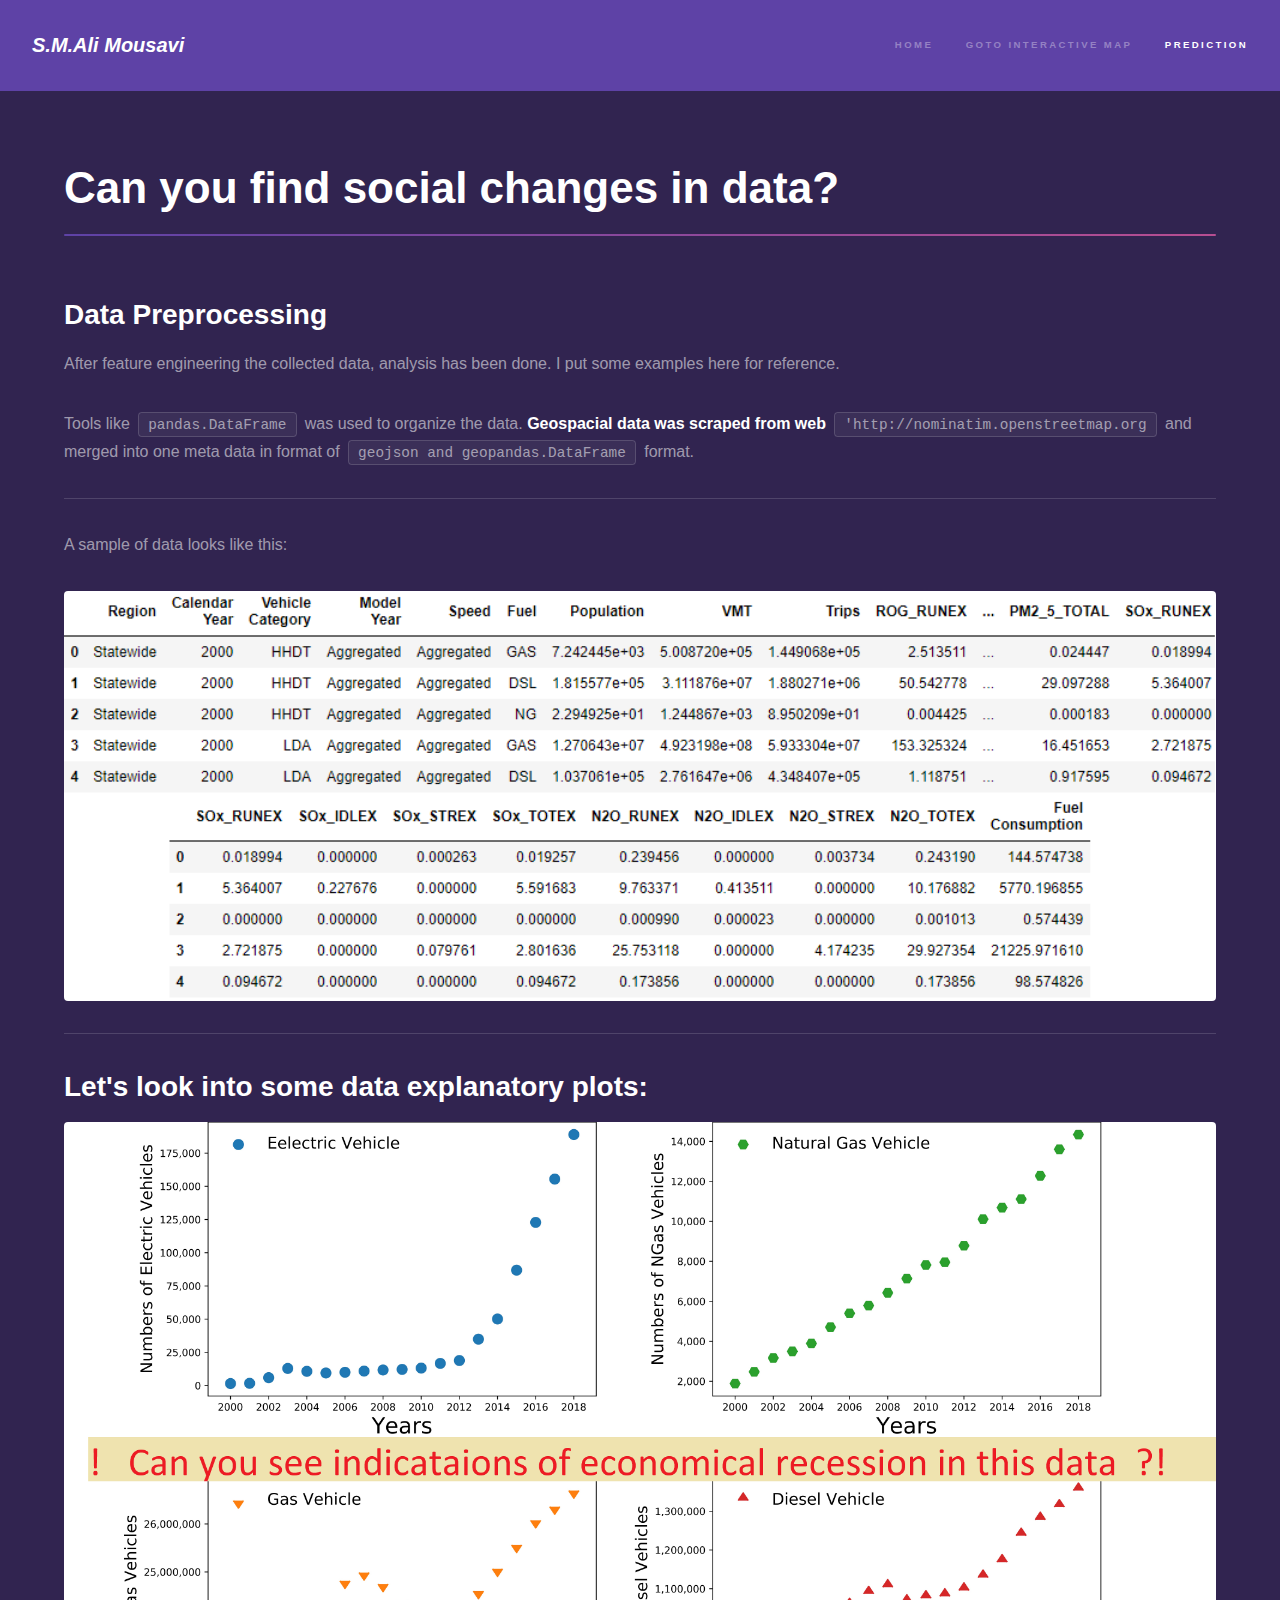
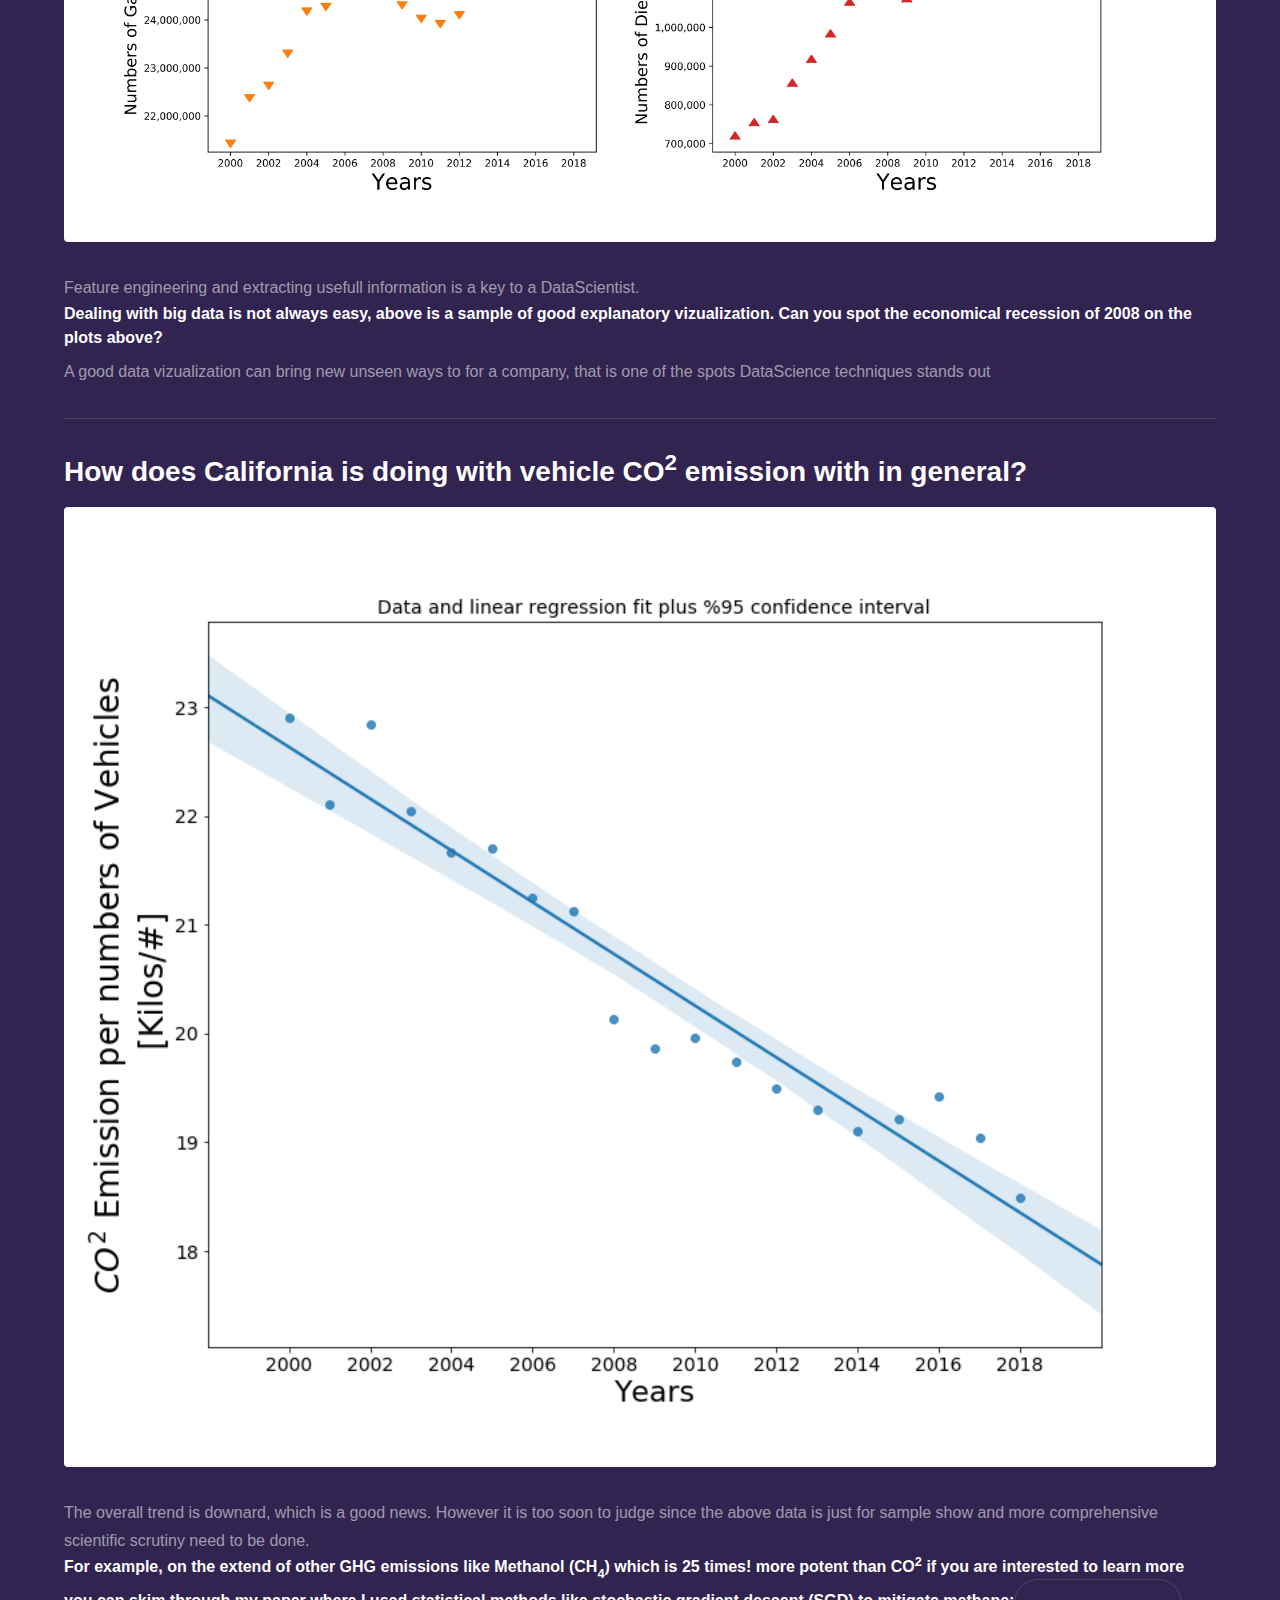
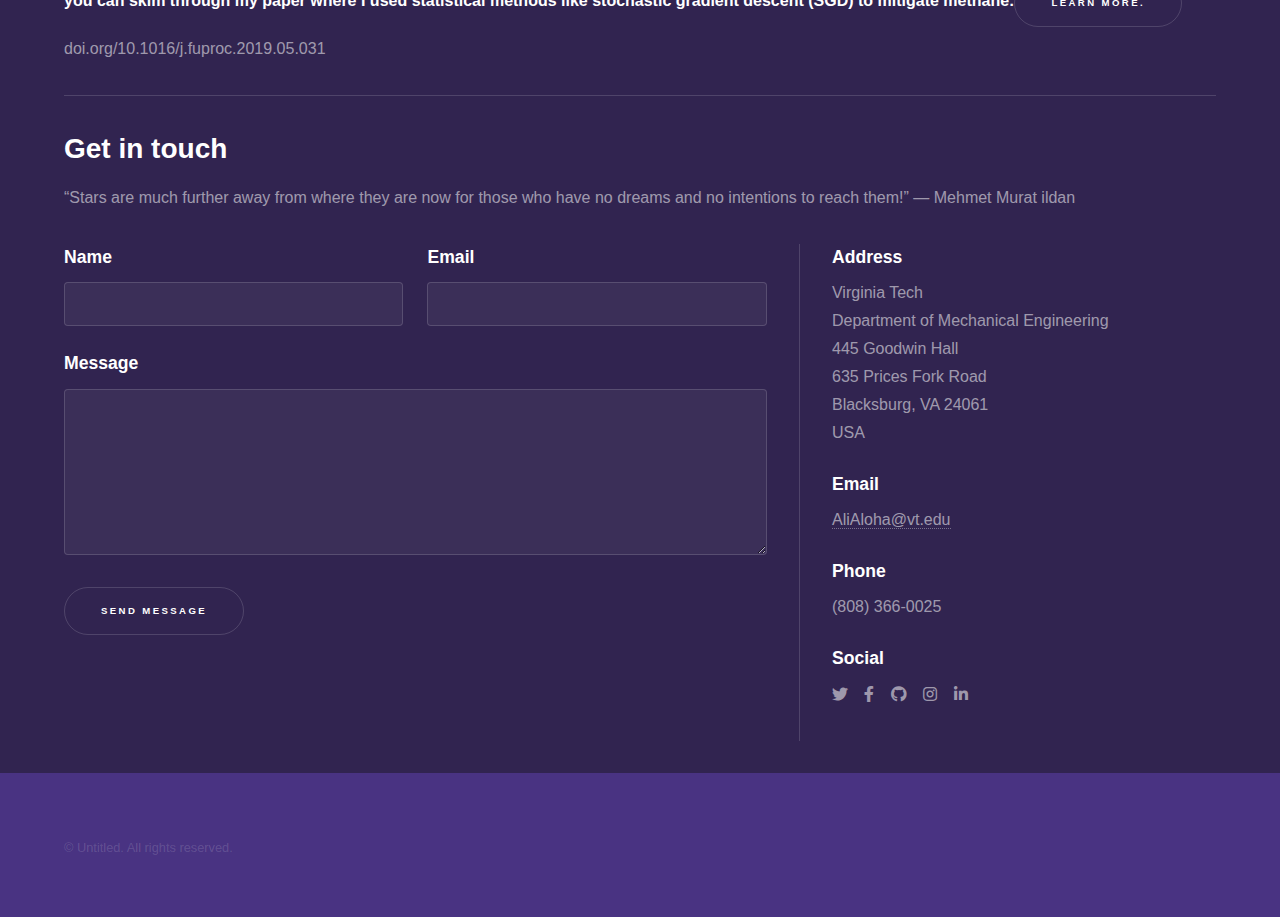
==== analysis.html @ cf6825e4 "this is the born place of Ali Mousavi's first website directed to renewable energy data science and " ====
<!DOCTYPE HTML>
<!--
	Hyperspace by HTML5 UP
	html5up.net | @ajlkn
	Free for personal and commercial use under the CCA 3.0 license (html5up.net/license)
-->
<html>
	<head>
		<title>Analysis - A project by Ali Mousavi</title>
		<meta charset="utf-8" />
		<meta name="viewport" content="width=device-width, initial-scale=1, user-scalable=no" />
		<link rel="stylesheet" href="assets/css/main.css" />
		<noscript><link rel="stylesheet" href="assets/css/noscript.css" /></noscript>
	</head>
	<body class="is-preload">

		<!-- Header -->
			<header id="header">
				<a href="index.html" class="title"><i>S.M.Ali Mousavi</i></a>
				<nav>
					<ul>
						<li><a href="index.html">Home</a></li>
						<li><a href="map.html">GoTo InterActive Map</a></li>
						<li><a href="prediction.html"  class="active">Prediction</a></li>
					</ul>
				</nav>
			</header>

		<!-- Wrapper -->
			<div id="wrapper">

				<!-- Main -->
					<section id="main" class="wrapper">
						<div class="inner">
							<h1 class="major">Can you find social changes in data?</h1>

							<!-- Text -->
								<section>
									<h2>Data Preprocessing</h2>
									<p>After feature engineering the collected data, analysis has been done. I put some examples here for reference.</p>
									<p>Tools like <code>pandas.DataFrame</code> was used to organize the data. <b>Geospacial data was scraped from web</b> <code>'http://nominatim.openstreetmap.org</code> and merged into one meta data in format of <code>geojson and geopandas.DataFrame</code> format.</p>
									
									<hr />
									<p>A sample of data looks like this:</p>
									<span class="image fit"><img src="images/SampleData.png" alt="" /></span>

									<hr />
									<h2>Let's look into some data explanatory plots:</h2>
									<span class="image fit"><img src="images/DataViz.jpg" alt="" /></span>
									Feature engineering and extracting usefull information is a key to a DataScientist. <h4> Dealing with big data is not always easy, above is a sample of good explanatory vizualization. Can you spot the economical recession of 2008 on the plots above?</h4> A good data vizualization can bring new unseen ways to for a company, that is one of the spots DataScience techniques stands out

									<hr />
									<h2>How does California is doing with vehicle CO<sup>2</sup> emission with in general?</h2>
									<span class="image fit"><img src="images/chart01.png" alt="" /></span>								
									The overall trend is downard, which is a good news. However it is too soon to judge since the above data is just for sample show and more comprehensive scientific scrutiny need to be done. <h4>For example, on the extend of other GHG emissions like Methanol (CH<sub>4</sub>) which is 25 times! more potent than CO<sup>2</sup> if you are interested to learn more you can skim through my paper where I used statistical methods like stochastic gradient descent (SGD) to mitigate methane:<a href="https://doi.org/10.1016/j.fuproc.2019.05.031" class="button ">Learn more.</a> </h4>doi.org/10.1016/j.fuproc.2019.05.031
									<hr>
								</section>


								<!-- Get in touch -->
									<section id="three" class="fade-up">
										<div class="inner">
											<h2>Get in touch</h2>
											<p>“Stars are much further away from where they are now for those who have no dreams and no intentions to reach them!”
											― Mehmet Murat ildan</p>
											<div class="split style1">
												<section>
													<form method="post" action="#">
														<div class="fields">
															<div class="field half">
																<label for="name">Name</label>
																<input type="text" name="name" id="name" />
															</div>
															<div class="field half">
																<label for="email">Email</label>
																<input type="text" name="email" id="email" />
															</div>
															<div class="field">
																<label for="message">Message</label>
																<textarea name="message" id="message" rows="5"></textarea>
															</div>
														</div>
														<ul class="actions">
															<li><a href="" class="button submit">Send Message</a></li>
														</ul>
													</form>
												</section>
												<section>
													<ul class="contact">
														<li>
															<h3>Address</h3>
															<span>Virginia Tech<br />
															Department of Mechanical Engineering<br />
															445 Goodwin Hall<br />
															635 Prices Fork Road<br />
															Blacksburg, VA 24061<br />
															USA</span>
														</li>
														<li>
															<h3>Email</h3>
															<a href="#">AliAloha@vt.edu</a>
														</li>
														<li>
															<h3>Phone</h3>
															<span>(808) 366-0025</span>
														</li>
														<li>
															<h3>Social</h3>
															<ul class="icons">
																<li><a href="#" class="icon brands fa-twitter"><span class="label">Twitter</span></a></li>
																<li><a href="#" class="icon brands fa-facebook-f"><span class="label">Facebook</span></a></li>
																<li><a href="https://github.com/alialoha/California_EV-emission_Analysis" class="icon brands fa-github"><span class="label">GitHub</span></a></li>
																<li><a href="#" class="icon brands fa-instagram"><span class="label">Instagram</span></a></li>
																<li><a href="https://www.linkedin.com/in/ali-mousavi-61509159/" class="icon brands fa-linkedin-in"><span class="label">LinkedIn</span></a></li>
															</ul>
														</li>
													</ul>
												</section>
											</div>
										</div>
									</section>

						</div>
					</section>
			</div>



	<!-- Footer -->
		<footer id="footer" class="wrapper style1-alt">
			<div class="inner">
				<ul class="menu">
					<li>&copy; Untitled. All rights reserved.</li>
				</ul>
			</div>
		</footer>
---- assets/css/main.css ----
@import url(fontawesome-all.min.css);

/*
	Hyperspace by HTML5 UP
	html5up.net | @ajlkn
	Free for personal and commercial use under the CCA 3.0 license (html5up.net/license)
*/



/*ALI*/
img {
    max-width: 100%;
    max-height: 100%;
}

.portrait {
    height: 80px;
    width: 30px;
}

.landscape {
    height: 30px;
    width: 80px;
}

.square {
    height: 75px;
    width: 75px;
}



/*HTML5 UP*/
html, body, div, span, applet, object,
iframe, h1, h2, h3, h4, h5, h6, p, blockquote,
pre, a, abbr, acronym, address, big, cite,
code, del, dfn, em, img, ins, kbd, q, s, samp,
small, strike, strong, sub, sup, tt, var, b,
u, i, center, dl, dt, dd, ol, ul, li, fieldset,
form, label, legend, table, caption, tbody,
tfoot, thead, tr, th, td, article, aside,
canvas, details, embed, figure, figcaption,
footer, header, hgroup, menu, nav, output, ruby,
section, summary, time, mark, audio, video {
	margin: 0;
	padding: 0;
	border: 0;
	font-size: 100%;
	font: inherit;
	vertical-align: baseline;}

article, aside, details, figcaption, figure,
footer, header, hgroup, menu, nav, section {
	display: block;}

body {
	line-height: 1;
}

ol, ul {
	list-style: none;
}

blockquote, q {
	quotes: none;
}

	blockquote:before, blockquote:after, q:before, q:after {
		content: '';
		content: none;
	}

table {
	border-collapse: collapse;
	border-spacing: 0;
}

body {
	-webkit-text-size-adjust: none;
}

mark {
	background-color: transparent;
	color: inherit;
}

input::-moz-focus-inner {
	border: 0;
	padding: 0;
}

input, select, textarea {
	-moz-appearance: none;
	-webkit-appearance: none;
	-ms-appearance: none;
	appearance: none;
}

/* Basic */

	@-ms-viewport {
		width: device-width;
	}

	body {
		-ms-overflow-style: scrollbar;
	}

	@media screen and (max-width: 480px) {

		html, body {
			min-width: 320px;
		}

	}

	html {
		box-sizing: border-box;
	}

	*, *:before, *:after {
		box-sizing: inherit;
	}

	body {
		background: #312450;
	}

		body.is-preload *, body.is-preload *:before, body.is-preload *:after {
			-moz-animation: none !important;
			-webkit-animation: none !important;
			-ms-animation: none !important;
			animation: none !important;
			-moz-transition: none !important;
			-webkit-transition: none !important;
			-ms-transition: none !important;
			transition: none !important;
		}

/* Type */

	body, input, select, textarea {
		color: rgba(255, 255, 255, 0.55);
		font-family: Arial, Helvetica, sans-serif;
		font-size: 16.5pt;
		font-weight: normal;
		line-height: 1.75;
	}

		@media screen and (max-width: 1680px) {

			body, input, select, textarea {
				font-size: 13pt;
			}

		}

		@media screen and (max-width: 1280px) {

			body, input, select, textarea {
				font-size: 12pt;
			}

		}

		@media screen and (max-width: 360px) {

			body, input, select, textarea {
				font-size: 11pt;
			}

		}

	a {
		-moz-transition: color 0.2s ease, border-bottom-color 0.2s ease;
		-webkit-transition: color 0.2s ease, border-bottom-color 0.2s ease;
		-ms-transition: color 0.2s ease, border-bottom-color 0.2s ease;
		transition: color 0.2s ease, border-bottom-color 0.2s ease;
		border-bottom: dotted 1px rgba(255, 255, 255, 0.35);
		color: inherit;
		text-decoration: none;
	}

		a:hover {
			border-bottom-color: transparent;
			color: #ffffff;
		}

	strong, b {
		color: #ffffff;
		font-weight: bold;
	}

	em, i {
		font-style: italic;
	}

	p {
		margin: 0 0 2em 0;
	}

	h1, h2, h3, h4, h5, h6 {
		color: #ffffff;
		font-weight: bold;
		line-height: 1.5;
		margin: 0 0 0.5em 0;
	}

		h1 a, h2 a, h3 a, h4 a, h5 a, h6 a {
			color: inherit;
			text-decoration: none;
		}

	h1 {
		font-size: 2.75em;
	}

		h1.major {
			margin: 0 0 1.3em 0;
			position: relative;
			padding-bottom: 0.35em;
		}

			h1.major:after {
				background-image: -moz-linear-gradient(to right, #5e42a6, #b74e91);
				background-image: -webkit-linear-gradient(to right, #5e42a6, #b74e91);
				background-image: -ms-linear-gradient(to right, #5e42a6, #b74e91);
				background-image: linear-gradient(to right, #5e42a6, #b74e91);
				-moz-transition: max-width 0.2s ease;
				-webkit-transition: max-width 0.2s ease;
				-ms-transition: max-width 0.2s ease;
				transition: max-width 0.2s ease;
				border-radius: 0.2em;
				bottom: 0;
				content: '';
				height: 0.05em;
				position: absolute;
				right: 0;
				width: 100%;
			}

	h2 {
		font-size: 1.75em;
	}

	h3 {
		font-size: 1.1em;
	}

	h4 {
		font-size: 1em;
	}

	h5 {
		font-size: 0.8em;
	}

	h6 {
		font-size: 0.6em;
	}

	@media screen and (max-width: 736px) {

		h1 {
			font-size: 2em;
		}

		h2 {
			font-size: 1.25em;
		}

		h3 {
			font-size: 1em;
		}

		h4 {
			font-size: 0.8em;
		}

		h5 {
			font-size: 0.6em;
		}

		h6 {
			font-size: 0.6em;
		}

	}

	sub {
		font-size: 0.8em;
		position: relative;
		top: 0.5em;
	}

	sup {
		font-size: 0.8em;
		position: relative;
		top: -0.5em;
	}

	blockquote {
		border-left: solid 4px rgba(255, 255, 255, 0.15);
		font-style: italic;
		margin: 0 0 2em 0;
		padding: 0.5em 0 0.5em 2em;
	}

	code {
		background: rgba(255, 255, 255, 0.05);
		border-radius: 0.25em;
		border: solid 1px rgba(255, 255, 255, 0.15);
		font-family: "Courier New", monospace;
		font-size: 0.9em;
		margin: 0 0.25em;
		padding: 0.25em 0.65em;
	}

	pre {
		-webkit-overflow-scrolling: touch;
		font-family: "Courier New", monospace;
		font-size: 0.9em;
		margin: 0 0 2em 0;
	}

		pre code {
			display: block;
			line-height: 1.75em;
			padding: 1em 1.5em;
			overflow-x: auto;
		}

	hr {
		border: 0;
		border-bottom: solid 1px rgba(255, 255, 255, 0.15);
		margin: 2em 0;
	}

		hr.major {
			margin: 3em 0;
		}

	.align-left {
		text-align: left;
	}

	.align-center {
		text-align: center;
	}

	.align-right {
		text-align: right;
	}

/* Row */

	.row {
		display: flex;
		flex-wrap: wrap;
		box-sizing: border-box;
		align-items: stretch;
	}

		.row > * {
			box-sizing: border-box;
		}

		.row.gtr-uniform > * > :last-child {
			margin-bottom: 0;
		}

		.row.aln-left {
			justify-content: flex-start;
		}

		.row.aln-center {
			justify-content: center;
		}

		.row.aln-right {
			justify-content: flex-end;
		}

		.row.aln-top {
			align-items: flex-start;
		}

		.row.aln-middle {
			align-items: center;
		}

		.row.aln-bottom {
			align-items: flex-end;
		}

		.row > .imp {
			order: -1;
		}

		.row > .col-1 {
			width: 8.33333%;
		}

		.row > .off-1 {
			margin-left: 8.33333%;
		}

		.row > .col-2 {
			width: 16.66667%;
		}

		.row > .off-2 {
			margin-left: 16.66667%;
		}

		.row > .col-3 {
			width: 25%;
		}

		.row > .off-3 {
			margin-left: 25%;
		}

		.row > .col-4 {
			width: 33.33333%;
		}

		.row > .off-4 {
			margin-left: 33.33333%;
		}

		.row > .col-5 {
			width: 41.66667%;
		}

		.row > .off-5 {
			margin-left: 41.66667%;
		}

		.row > .col-6 {
			width: 50%;
		}

		.row > .off-6 {
			margin-left: 50%;
		}

		.row > .col-7 {
			width: 58.33333%;
		}

		.row > .off-7 {
			margin-left: 58.33333%;
		}

		.row > .col-8 {
			width: 66.66667%;
		}

		.row > .off-8 {
			margin-left: 66.66667%;
		}

		.row > .col-9 {
			width: 75%;
		}

		.row > .off-9 {
			margin-left: 75%;
		}

		.row > .col-10 {
			width: 83.33333%;
		}

		.row > .off-10 {
			margin-left: 83.33333%;
		}

		.row > .col-11 {
			width: 91.66667%;
		}

		.row > .off-11 {
			margin-left: 91.66667%;
		}

		.row > .col-12 {
			width: 100%;
		}

		.row > .off-12 {
			margin-left: 100%;
		}

		.row.gtr-0 {
			margin-top: 0;
			margin-left: 0em;
		}

			.row.gtr-0 > * {
				padding: 0 0 0 0em;
			}

			.row.gtr-0.gtr-uniform {
				margin-top: 0em;
			}

				.row.gtr-0.gtr-uniform > * {
					padding-top: 0em;
				}

		.row.gtr-25 {
			margin-top: 0;
			margin-left: -0.375em;
		}

			.row.gtr-25 > * {
				padding: 0 0 0 0.375em;
			}

			.row.gtr-25.gtr-uniform {
				margin-top: -0.375em;
			}

				.row.gtr-25.gtr-uniform > * {
					padding-top: 0.375em;
				}

		.row.gtr-50 {
			margin-top: 0;
			margin-left: -0.75em;
		}

			.row.gtr-50 > * {
				padding: 0 0 0 0.75em;
			}

			.row.gtr-50.gtr-uniform {
				margin-top: -0.75em;
			}

				.row.gtr-50.gtr-uniform > * {
					padding-top: 0.75em;
				}

		.row {
			margin-top: 0;
			margin-left: -1.5em;
		}

			.row > * {
				padding: 0 0 0 1.5em;
			}

			.row.gtr-uniform {
				margin-top: -1.5em;
			}

				.row.gtr-uniform > * {
					padding-top: 1.5em;
				}

		.row.gtr-150 {
			margin-top: 0;
			margin-left: -2.25em;
		}

			.row.gtr-150 > * {
				padding: 0 0 0 2.25em;
			}

			.row.gtr-150.gtr-uniform {
				margin-top: -2.25em;
			}

				.row.gtr-150.gtr-uniform > * {
					padding-top: 2.25em;
				}

		.row.gtr-200 {
			margin-top: 0;
			margin-left: -3em;
		}

			.row.gtr-200 > * {
				padding: 0 0 0 3em;
			}

			.row.gtr-200.gtr-uniform {
				margin-top: -3em;
			}

				.row.gtr-200.gtr-uniform > * {
					padding-top: 3em;
				}

		@media screen and (max-width: 1680px) {

			.row {
				display: flex;
				flex-wrap: wrap;
				box-sizing: border-box;
				align-items: stretch;
			}

				.row > * {
					box-sizing: border-box;
				}

				.row.gtr-uniform > * > :last-child {
					margin-bottom: 0;
				}

				.row.aln-left {
					justify-content: flex-start;
				}

				.row.aln-center {
					justify-content: center;
				}

				.row.aln-right {
					justify-content: flex-end;
				}

				.row.aln-top {
					align-items: flex-start;
				}

				.row.aln-middle {
					align-items: center;
				}

				.row.aln-bottom {
					align-items: flex-end;
				}

				.row > .imp-xlarge {
					order: -1;
				}

				.row > .col-1-xlarge {
					width: 8.33333%;
				}

				.row > .off-1-xlarge {
					margin-left: 8.33333%;
				}

				.row > .col-2-xlarge {
					width: 16.66667%;
				}

				.row > .off-2-xlarge {
					margin-left: 16.66667%;
				}

				.row > .col-3-xlarge {
					width: 25%;
				}

				.row > .off-3-xlarge {
					margin-left: 25%;
				}

				.row > .col-4-xlarge {
					width: 33.33333%;
				}

				.row > .off-4-xlarge {
					margin-left: 33.33333%;
				}

				.row > .col-5-xlarge {
					width: 41.66667%;
				}

				.row > .off-5-xlarge {
					margin-left: 41.66667%;
				}

				.row > .col-6-xlarge {
					width: 50%;
				}

				.row > .off-6-xlarge {
					margin-left: 50%;
				}

				.row > .col-7-xlarge {
					width: 58.33333%;
				}

				.row > .off-7-xlarge {
					margin-left: 58.33333%;
				}

				.row > .col-8-xlarge {
					width: 66.66667%;
				}

				.row > .off-8-xlarge {
					margin-left: 66.66667%;
				}

				.row > .col-9-xlarge {
					width: 75%;
				}

				.row > .off-9-xlarge {
					margin-left: 75%;
				}

				.row > .col-10-xlarge {
					width: 83.33333%;
				}

				.row > .off-10-xlarge {
					margin-left: 83.33333%;
				}

				.row > .col-11-xlarge {
					width: 91.66667%;
				}

				.row > .off-11-xlarge {
					margin-left: 91.66667%;
				}

				.row > .col-12-xlarge {
					width: 100%;
				}

				.row > .off-12-xlarge {
					margin-left: 100%;
				}

				.row.gtr-0 {
					margin-top: 0;
					margin-left: 0em;
				}

					.row.gtr-0 > * {
						padding: 0 0 0 0em;
					}

					.row.gtr-0.gtr-uniform {
						margin-top: 0em;
					}

						.row.gtr-0.gtr-uniform > * {
							padding-top: 0em;
						}

				.row.gtr-25 {
					margin-top: 0;
					margin-left: -0.375em;
				}

					.row.gtr-25 > * {
						padding: 0 0 0 0.375em;
					}

					.row.gtr-25.gtr-uniform {
						margin-top: -0.375em;
					}

						.row.gtr-25.gtr-uniform > * {
							padding-top: 0.375em;
						}

				.row.gtr-50 {
					margin-top: 0;
					margin-left: -0.75em;
				}

					.row.gtr-50 > * {
						padding: 0 0 0 0.75em;
					}

					.row.gtr-50.gtr-uniform {
						margin-top: -0.75em;
					}

						.row.gtr-50.gtr-uniform > * {
							padding-top: 0.75em;
						}

				.row {
					margin-top: 0;
					margin-left: -1.5em;
				}

					.row > * {
						padding: 0 0 0 1.5em;
					}

					.row.gtr-uniform {
						margin-top: -1.5em;
					}

						.row.gtr-uniform > * {
							padding-top: 1.5em;
						}

				.row.gtr-150 {
					margin-top: 0;
					margin-left: -2.25em;
				}

					.row.gtr-150 > * {
						padding: 0 0 0 2.25em;
					}

					.row.gtr-150.gtr-uniform {
						margin-top: -2.25em;
					}

						.row.gtr-150.gtr-uniform > * {
							padding-top: 2.25em;
						}

				.row.gtr-200 {
					margin-top: 0;
					margin-left: -3em;
				}

					.row.gtr-200 > * {
						padding: 0 0 0 3em;
					}

					.row.gtr-200.gtr-uniform {
						margin-top: -3em;
					}

						.row.gtr-200.gtr-uniform > * {
							padding-top: 3em;
						}

		}

		@media screen and (max-width: 1280px) {

			.row {
				display: flex;
				flex-wrap: wrap;
				box-sizing: border-box;
				align-items: stretch;
			}

				.row > * {
					box-sizing: border-box;
				}

				.row.gtr-uniform > * > :last-child {
					margin-bottom: 0;
				}

				.row.aln-left {
					justify-content: flex-start;
				}

				.row.aln-center {
					justify-content: center;
				}

				.row.aln-right {
					justify-content: flex-end;
				}

				.row.aln-top {
					align-items: flex-start;
				}

				.row.aln-middle {
					align-items: center;
				}

				.row.aln-bottom {
					align-items: flex-end;
				}

				.row > .imp-large {
					order: -1;
				}

				.row > .col-1-large {
					width: 8.33333%;
				}

				.row > .off-1-large {
					margin-left: 8.33333%;
				}

				.row > .col-2-large {
					width: 16.66667%;
				}

				.row > .off-2-large {
					margin-left: 16.66667%;
				}

				.row > .col-3-large {
					width: 25%;
				}

				.row > .off-3-large {
					margin-left: 25%;
				}

				.row > .col-4-large {
					width: 33.33333%;
				}

				.row > .off-4-large {
					margin-left: 33.33333%;
				}

				.row > .col-5-large {
					width: 41.66667%;
				}

				.row > .off-5-large {
					margin-left: 41.66667%;
				}

				.row > .col-6-large {
					width: 50%;
				}

				.row > .off-6-large {
					margin-left: 50%;
				}

				.row > .col-7-large {
					width: 58.33333%;
				}

				.row > .off-7-large {
					margin-left: 58.33333%;
				}

				.row > .col-8-large {
					width: 66.66667%;
				}

				.row > .off-8-large {
					margin-left: 66.66667%;
				}

				.row > .col-9-large {
					width: 75%;
				}

				.row > .off-9-large {
					margin-left: 75%;
				}

				.row > .col-10-large {
					width: 83.33333%;
				}

				.row > .off-10-large {
					margin-left: 83.33333%;
				}

				.row > .col-11-large {
					width: 91.66667%;
				}

				.row > .off-11-large {
					margin-left: 91.66667%;
				}

				.row > .col-12-large {
					width: 100%;
				}

				.row > .off-12-large {
					margin-left: 100%;
				}

				.row.gtr-0 {
					margin-top: 0;
					margin-left: 0em;
				}

					.row.gtr-0 > * {
						padding: 0 0 0 0em;
					}

					.row.gtr-0.gtr-uniform {
						margin-top: 0em;
					}

						.row.gtr-0.gtr-uniform > * {
							padding-top: 0em;
						}

				.row.gtr-25 {
					margin-top: 0;
					margin-left: -0.375em;
				}

					.row.gtr-25 > * {
						padding: 0 0 0 0.375em;
					}

					.row.gtr-25.gtr-uniform {
						margin-top: -0.375em;
					}

						.row.gtr-25.gtr-uniform > * {
							padding-top: 0.375em;
						}

				.row.gtr-50 {
					margin-top: 0;
					margin-left: -0.75em;
				}

					.row.gtr-50 > * {
						padding: 0 0 0 0.75em;
					}

					.row.gtr-50.gtr-uniform {
						margin-top: -0.75em;
					}

						.row.gtr-50.gtr-uniform > * {
							padding-top: 0.75em;
						}

				.row {
					margin-top: 0;
					margin-left: -1.5em;
				}

					.row > * {
						padding: 0 0 0 1.5em;
					}

					.row.gtr-uniform {
						margin-top: -1.5em;
					}

						.row.gtr-uniform > * {
							padding-top: 1.5em;
						}

				.row.gtr-150 {
					margin-top: 0;
					margin-left: -2.25em;
				}

					.row.gtr-150 > * {
						padding: 0 0 0 2.25em;
					}

					.row.gtr-150.gtr-uniform {
						margin-top: -2.25em;
					}

						.row.gtr-150.gtr-uniform > * {
							padding-top: 2.25em;
						}

				.row.gtr-200 {
					margin-top: 0;
					margin-left: -3em;
				}

					.row.gtr-200 > * {
						padding: 0 0 0 3em;
					}

					.row.gtr-200.gtr-uniform {
						margin-top: -3em;
					}

						.row.gtr-200.gtr-uniform > * {
							padding-top: 3em;
						}

		}

		@media screen and (max-width: 980px) {

			.row {
				display: flex;
				flex-wrap: wrap;
				box-sizing: border-box;
				align-items: stretch;
			}

				.row > * {
					box-sizing: border-box;
				}

				.row.gtr-uniform > * > :last-child {
					margin-bottom: 0;
				}

				.row.aln-left {
					justify-content: flex-start;
				}

				.row.aln-center {
					justify-content: center;
				}

				.row.aln-right {
					justify-content: flex-end;
				}

				.row.aln-top {
					align-items: flex-start;
				}

				.row.aln-middle {
					align-items: center;
				}

				.row.aln-bottom {
					align-items: flex-end;
				}

				.row > .imp-medium {
					order: -1;
				}

				.row > .col-1-medium {
					width: 8.33333%;
				}

				.row > .off-1-medium {
					margin-left: 8.33333%;
				}

				.row > .col-2-medium {
					width: 16.66667%;
				}

				.row > .off-2-medium {
					margin-left: 16.66667%;
				}

				.row > .col-3-medium {
					width: 25%;
				}

				.row > .off-3-medium {
					margin-left: 25%;
				}

				.row > .col-4-medium {
					width: 33.33333%;
				}

				.row > .off-4-medium {
					margin-left: 33.33333%;
				}

				.row > .col-5-medium {
					width: 41.66667%;
				}

				.row > .off-5-medium {
					margin-left: 41.66667%;
				}

				.row > .col-6-medium {
					width: 50%;
				}

				.row > .off-6-medium {
					margin-left: 50%;
				}

				.row > .col-7-medium {
					width: 58.33333%;
				}

				.row > .off-7-medium {
					margin-left: 58.33333%;
				}

				.row > .col-8-medium {
					width: 66.66667%;
				}

				.row > .off-8-medium {
					margin-left: 66.66667%;
				}

				.row > .col-9-medium {
					width: 75%;
				}

				.row > .off-9-medium {
					margin-left: 75%;
				}

				.row > .col-10-medium {
					width: 83.33333%;
				}

				.row > .off-10-medium {
					margin-left: 83.33333%;
				}

				.row > .col-11-medium {
					width: 91.66667%;
				}

				.row > .off-11-medium {
					margin-left: 91.66667%;
				}

				.row > .col-12-medium {
					width: 100%;
				}

				.row > .off-12-medium {
					margin-left: 100%;
				}

				.row.gtr-0 {
					margin-top: 0;
					margin-left: 0em;
				}

					.row.gtr-0 > * {
						padding: 0 0 0 0em;
					}

					.row.gtr-0.gtr-uniform {
						margin-top: 0em;
					}

						.row.gtr-0.gtr-uniform > * {
							padding-top: 0em;
						}

				.row.gtr-25 {
					margin-top: 0;
					margin-left: -0.375em;
				}

					.row.gtr-25 > * {
						padding: 0 0 0 0.375em;
					}

					.row.gtr-25.gtr-uniform {
						margin-top: -0.375em;
					}

						.row.gtr-25.gtr-uniform > * {
							padding-top: 0.375em;
						}

				.row.gtr-50 {
					margin-top: 0;
					margin-left: -0.75em;
				}

					.row.gtr-50 > * {
						padding: 0 0 0 0.75em;
					}

					.row.gtr-50.gtr-uniform {
						margin-top: -0.75em;
					}

						.row.gtr-50.gtr-uniform > * {
							padding-top: 0.75em;
						}

				.row {
					margin-top: 0;
					margin-left: -1.5em;
				}

					.row > * {
						padding: 0 0 0 1.5em;
					}

					.row.gtr-uniform {
						margin-top: -1.5em;
					}

						.row.gtr-uniform > * {
							padding-top: 1.5em;
						}

				.row.gtr-150 {
					margin-top: 0;
					margin-left: -2.25em;
				}

					.row.gtr-150 > * {
						padding: 0 0 0 2.25em;
					}

					.row.gtr-150.gtr-uniform {
						margin-top: -2.25em;
					}

						.row.gtr-150.gtr-uniform > * {
							padding-top: 2.25em;
						}

				.row.gtr-200 {
					margin-top: 0;
					margin-left: -3em;
				}

					.row.gtr-200 > * {
						padding: 0 0 0 3em;
					}

					.row.gtr-200.gtr-uniform {
						margin-top: -3em;
					}

						.row.gtr-200.gtr-uniform > * {
							padding-top: 3em;
						}

		}

		@media screen and (max-width: 736px) {

			.row {
				display: flex;
				flex-wrap: wrap;
				box-sizing: border-box;
				align-items: stretch;
			}

				.row > * {
					box-sizing: border-box;
				}

				.row.gtr-uniform > * > :last-child {
					margin-bottom: 0;
				}

				.row.aln-left {
					justify-content: flex-start;
				}

				.row.aln-center {
					justify-content: center;
				}

				.row.aln-right {
					justify-content: flex-end;
				}

				.row.aln-top {
					align-items: flex-start;
				}

				.row.aln-middle {
					align-items: center;
				}

				.row.aln-bottom {
					align-items: flex-end;
				}

				.row > .imp-small {
					order: -1;
				}

				.row > .col-1-small {
					width: 8.33333%;
				}

				.row > .off-1-small {
					margin-left: 8.33333%;
				}

				.row > .col-2-small {
					width: 16.66667%;
				}

				.row > .off-2-small {
					margin-left: 16.66667%;
				}

				.row > .col-3-small {
					width: 25%;
				}

				.row > .off-3-small {
					margin-left: 25%;
				}

				.row > .col-4-small {
					width: 33.33333%;
				}

				.row > .off-4-small {
					margin-left: 33.33333%;
				}

				.row > .col-5-small {
					width: 41.66667%;
				}

				.row > .off-5-small {
					margin-left: 41.66667%;
				}

				.row > .col-6-small {
					width: 50%;
				}

				.row > .off-6-small {
					margin-left: 50%;
				}

				.row > .col-7-small {
					width: 58.33333%;
				}

				.row > .off-7-small {
					margin-left: 58.33333%;
				}

				.row > .col-8-small {
					width: 66.66667%;
				}

				.row > .off-8-small {
					margin-left: 66.66667%;
				}

				.row > .col-9-small {
					width: 75%;
				}

				.row > .off-9-small {
					margin-left: 75%;
				}

				.row > .col-10-small {
					width: 83.33333%;
				}

				.row > .off-10-small {
					margin-left: 83.33333%;
				}

				.row > .col-11-small {
					width: 91.66667%;
				}

				.row > .off-11-small {
					margin-left: 91.66667%;
				}

				.row > .col-12-small {
					width: 100%;
				}

				.row > .off-12-small {
					margin-left: 100%;
				}

				.row.gtr-0 {
					margin-top: 0;
					margin-left: 0em;
				}

					.row.gtr-0 > * {
						padding: 0 0 0 0em;
					}

					.row.gtr-0.gtr-uniform {
						margin-top: 0em;
					}

						.row.gtr-0.gtr-uniform > * {
							padding-top: 0em;
						}

				.row.gtr-25 {
					margin-top: 0;
					margin-left: -0.375em;
				}

					.row.gtr-25 > * {
						padding: 0 0 0 0.375em;
					}

					.row.gtr-25.gtr-uniform {
						margin-top: -0.375em;
					}

						.row.gtr-25.gtr-uniform > * {
							padding-top: 0.375em;
						}

				.row.gtr-50 {
					margin-top: 0;
					margin-left: -0.75em;
				}

					.row.gtr-50 > * {
						padding: 0 0 0 0.75em;
					}

					.row.gtr-50.gtr-uniform {
						margin-top: -0.75em;
					}

						.row.gtr-50.gtr-uniform > * {
							padding-top: 0.75em;
						}

				.row {
					margin-top: 0;
					margin-left: -1.5em;
				}

					.row > * {
						padding: 0 0 0 1.5em;
					}

					.row.gtr-uniform {
						margin-top: -1.5em;
					}

						.row.gtr-uniform > * {
							padding-top: 1.5em;
						}

				.row.gtr-150 {
					margin-top: 0;
					margin-left: -2.25em;
				}

					.row.gtr-150 > * {
						padding: 0 0 0 2.25em;
					}

					.row.gtr-150.gtr-uniform {
						margin-top: -2.25em;
					}

						.row.gtr-150.gtr-uniform > * {
							padding-top: 2.25em;
						}

				.row.gtr-200 {
					margin-top: 0;
					margin-left: -3em;
				}

					.row.gtr-200 > * {
						padding: 0 0 0 3em;
					}

					.row.gtr-200.gtr-uniform {
						margin-top: -3em;
					}

						.row.gtr-200.gtr-uniform > * {
							padding-top: 3em;
						}

		}

		@media screen and (max-width: 480px) {

			.row {
				display: flex;
				flex-wrap: wrap;
				box-sizing: border-box;
				align-items: stretch;
			}

				.row > * {
					box-sizing: border-box;
				}

				.row.gtr-uniform > * > :last-child {
					margin-bottom: 0;
				}

				.row.aln-left {
					justify-content: flex-start;
				}

				.row.aln-center {
					justify-content: center;
				}

				.row.aln-right {
					justify-content: flex-end;
				}

				.row.aln-top {
					align-items: flex-start;
				}

				.row.aln-middle {
					align-items: center;
				}

				.row.aln-bottom {
					align-items: flex-end;
				}

				.row > .imp-xsmall {
					order: -1;
				}

				.row > .col-1-xsmall {
					width: 8.33333%;
				}

				.row > .off-1-xsmall {
					margin-left: 8.33333%;
				}

				.row > .col-2-xsmall {
					width: 16.66667%;
				}

				.row > .off-2-xsmall {
					margin-left: 16.66667%;
				}

				.row > .col-3-xsmall {
					width: 25%;
				}

				.row > .off-3-xsmall {
					margin-left: 25%;
				}

				.row > .col-4-xsmall {
					width: 33.33333%;
				}

				.row > .off-4-xsmall {
					margin-left: 33.33333%;
				}

				.row > .col-5-xsmall {
					width: 41.66667%;
				}

				.row > .off-5-xsmall {
					margin-left: 41.66667%;
				}

				.row > .col-6-xsmall {
					width: 50%;
				}

				.row > .off-6-xsmall {
					margin-left: 50%;
				}

				.row > .col-7-xsmall {
					width: 58.33333%;
				}

				.row > .off-7-xsmall {
					margin-left: 58.33333%;
				}

				.row > .col-8-xsmall {
					width: 66.66667%;
				}

				.row > .off-8-xsmall {
					margin-left: 66.66667%;
				}

				.row > .col-9-xsmall {
					width: 75%;
				}

				.row > .off-9-xsmall {
					margin-left: 75%;
				}

				.row > .col-10-xsmall {
					width: 83.33333%;
				}

				.row > .off-10-xsmall {
					margin-left: 83.33333%;
				}

				.row > .col-11-xsmall {
					width: 91.66667%;
				}

				.row > .off-11-xsmall {
					margin-left: 91.66667%;
				}

				.row > .col-12-xsmall {
					width: 100%;
				}

				.row > .off-12-xsmall {
					margin-left: 100%;
				}

				.row.gtr-0 {
					margin-top: 0;
					margin-left: 0em;
				}

					.row.gtr-0 > * {
						padding: 0 0 0 0em;
					}

					.row.gtr-0.gtr-uniform {
						margin-top: 0em;
					}

						.row.gtr-0.gtr-uniform > * {
							padding-top: 0em;
						}

				.row.gtr-25 {
					margin-top: 0;
					margin-left: -0.375em;
				}

					.row.gtr-25 > * {
						padding: 0 0 0 0.375em;
					}

					.row.gtr-25.gtr-uniform {
						margin-top: -0.375em;
					}

						.row.gtr-25.gtr-uniform > * {
							padding-top: 0.375em;
						}

				.row.gtr-50 {
					margin-top: 0;
					margin-left: -0.75em;
				}

					.row.gtr-50 > * {
						padding: 0 0 0 0.75em;
					}

					.row.gtr-50.gtr-uniform {
						margin-top: -0.75em;
					}

						.row.gtr-50.gtr-uniform > * {
							padding-top: 0.75em;
						}

				.row {
					margin-top: 0;
					margin-left: -1.5em;
				}

					.row > * {
						padding: 0 0 0 1.5em;
					}

					.row.gtr-uniform {
						margin-top: -1.5em;
					}

						.row.gtr-uniform > * {
							padding-top: 1.5em;
						}

				.row.gtr-150 {
					margin-top: 0;
					margin-left: -2.25em;
				}

					.row.gtr-150 > * {
						padding: 0 0 0 2.25em;
					}

					.row.gtr-150.gtr-uniform {
						margin-top: -2.25em;
					}

						.row.gtr-150.gtr-uniform > * {
							padding-top: 2.25em;
						}

				.row.gtr-200 {
					margin-top: 0;
					margin-left: -3em;
				}

					.row.gtr-200 > * {
						padding: 0 0 0 3em;
					}

					.row.gtr-200.gtr-uniform {
						margin-top: -3em;
					}

						.row.gtr-200.gtr-uniform > * {
							padding-top: 3em;
						}

		}

/* Box */

	.box {
		border-radius: 0.25em;
		border: solid 1px rgba(255, 255, 255, 0.15);
		margin-bottom: 2em;
		padding: 1.5em;
	}

		.box > :last-child,
		.box > :last-child > :last-child,
		.box > :last-child > :last-child > :last-child {
			margin-bottom: 0;
		}

		.box.alt {
			border: 0;
			border-radius: 0;
			padding: 0;
		}

/* Button */

	input[type="submit"],
	input[type="reset"],
	input[type="button"],
	button,
	.button {
		-moz-appearance: none;
		-webkit-appearance: none;
		-ms-appearance: none;
		appearance: none;
		-moz-transition: border-color 0.2s ease;
		-webkit-transition: border-color 0.2s ease;
		-ms-transition: border-color 0.2s ease;
		transition: border-color 0.2s ease;
		background-color: transparent;
		border: solid 1px !important;
		border-color: rgba(255, 255, 255, 0.15) !important;
		border-radius: 3em;
		color: #ffffff !important;
		cursor: pointer;
		display: inline-block;
		font-size: 0.6em;
		font-weight: bold;
		height: calc(4.75em + 2px);
		letter-spacing: 0.25em;
		line-height: 4.75em;
		outline: 0;
		padding: 0 3.75em;
		position: relative;
		text-align: center;
		text-decoration: none;
		text-transform: uppercase;
		white-space: nowrap;
	}

		input[type="submit"]:after,
		input[type="reset"]:after,
		input[type="button"]:after,
		button:after,
		.button:after {
			-moz-transform: scale(0.25);
			-webkit-transform: scale(0.25);
			-ms-transform: scale(0.25);
			transform: scale(0.25);
			pointer-events: none;
			-moz-transition: opacity 0.2s ease, -moz-transform 0.2s ease;
			-webkit-transition: opacity 0.2s ease, -webkit-transform 0.2s ease;
			-ms-transition: opacity 0.2s ease, -ms-transform 0.2s ease;
			transition: opacity 0.2s ease, transform 0.2s ease;
			background: #ffffff;
			border-radius: 3em;
			content: '';
			height: 100%;
			left: 0;
			opacity: 0;
			position: absolute;
			top: 0;
			width: 100%;
		}

		input[type="submit"].icon:before,
		input[type="reset"].icon:before,
		input[type="button"].icon:before,
		button.icon:before,
		.button.icon:before {
			margin-right: 0.75em;
		}

		input[type="submit"].fit,
		input[type="reset"].fit,
		input[type="button"].fit,
		button.fit,
		.button.fit {
			width: 100%;
		}

		input[type="submit"].small,
		input[type="reset"].small,
		input[type="button"].small,
		button.small,
		.button.small {
			font-size: 0.4em;
		}

		input[type="submit"].large,
		input[type="reset"].large,
		input[type="button"].large,
		button.large,
		.button.large {
			font-size: 0.8em;
		}

		input[type="submit"].primary,
		input[type="reset"].primary,
		input[type="button"].primary,
		button.primary,
		.button.primary {
			background-color: #ffffff;
			color: #312450 !important;
		}

			input[type="submit"].primary:after,
			input[type="reset"].primary:after,
			input[type="button"].primary:after,
			button.primary:after,
			.button.primary:after {
				display: none;
			}

		input[type="submit"].disabled, input[type="submit"]:disabled,
		input[type="reset"].disabled,
		input[type="reset"]:disabled,
		input[type="button"].disabled,
		input[type="button"]:disabled,
		button.disabled,
		button:disabled,
		.button.disabled,
		.button:disabled {
			cursor: default;
			opacity: 0.5;
			pointer-events: none;
		}

		input[type="submit"]:hover,
		input[type="reset"]:hover,
		input[type="button"]:hover,
		button:hover,
		.button:hover {
			border-color: rgba(255, 255, 255, 0.55) !important;
		}

			input[type="submit"]:hover:after,
			input[type="reset"]:hover:after,
			input[type="button"]:hover:after,
			button:hover:after,
			.button:hover:after {
				opacity: 0.05;
				-moz-transform: scale(1);
				-webkit-transform: scale(1);
				-ms-transform: scale(1);
				transform: scale(1);
			}

			input[type="submit"]:hover:active,
			input[type="reset"]:hover:active,
			input[type="button"]:hover:active,
			button:hover:active,
			.button:hover:active {
				border-color: #ffffff !important;
			}

				input[type="submit"]:hover:active:after,
				input[type="reset"]:hover:active:after,
				input[type="button"]:hover:active:after,
				button:hover:active:after,
				.button:hover:active:after {
					opacity: 0.1;
				}

/* Features */

	.features {
		display: -moz-flex;
		display: -webkit-flex;
		display: -ms-flex;
		display: flex;
		-moz-flex-wrap: wrap;
		-webkit-flex-wrap: wrap;
		-ms-flex-wrap: wrap;
		flex-wrap: wrap;
		border-radius: 0.25em;
		border: solid 1px rgba(255, 255, 255, 0.15);
		background: rgba(255, 255, 255, 0.05);
		margin: 0 0 2em 0;
	}

		.features section {
			padding: 3.5em 3em 1em 7em ;
			width: 50%;
			border-top: solid 1px rgba(255, 255, 255, 0.15);
			position: relative;
		}

			.features section:nth-child(-n + 2) {
				border-top-width: 0;
			}

			.features section:nth-child(2n) {
				border-left: solid 1px rgba(255, 255, 255, 0.15);
			}

			.features section .icon {
				-moz-transition: opacity 0.5s ease, -moz-transform 0.5s ease;
				-webkit-transition: opacity 0.5s ease, -webkit-transform 0.5s ease;
				-ms-transition: opacity 0.5s ease, -ms-transform 0.5s ease;
				transition: opacity 0.5s ease, transform 0.5s ease;
				-moz-transition-delay: 1s;
				-webkit-transition-delay: 1s;
				-ms-transition-delay: 1s;
				transition-delay: 1s;
				-moz-transform: scale(1);
				-webkit-transform: scale(1);
				-ms-transform: scale(1);
				transform: scale(1);
				position: absolute;
				left: 3em;
				top: 3em;
				opacity: 1;
			}

			.features section:nth-child(1) .icon {
				-moz-transition-delay: 0.15s;
				-webkit-transition-delay: 0.15s;
				-ms-transition-delay: 0.15s;
				transition-delay: 0.15s;
			}

			.features section:nth-child(2) .icon {
				-moz-transition-delay: 0.3s;
				-webkit-transition-delay: 0.3s;
				-ms-transition-delay: 0.3s;
				transition-delay: 0.3s;
			}

			.features section:nth-child(3) .icon {
				-moz-transition-delay: 0.45s;
				-webkit-transition-delay: 0.45s;
				-ms-transition-delay: 0.45s;
				transition-delay: 0.45s;
			}

			.features section:nth-child(4) .icon {
				-moz-transition-delay: 0.6s;
				-webkit-transition-delay: 0.6s;
				-ms-transition-delay: 0.6s;
				transition-delay: 0.6s;
			}

			.features section:nth-child(5) .icon {
				-moz-transition-delay: 0.75s;
				-webkit-transition-delay: 0.75s;
				-ms-transition-delay: 0.75s;
				transition-delay: 0.75s;
			}

			.features section:nth-child(6) .icon {
				-moz-transition-delay: 0.9s;
				-webkit-transition-delay: 0.9s;
				-ms-transition-delay: 0.9s;
				transition-delay: 0.9s;
			}

			.features section:nth-child(7) .icon {
				-moz-transition-delay: 1.05s;
				-webkit-transition-delay: 1.05s;
				-ms-transition-delay: 1.05s;
				transition-delay: 1.05s;
			}

			.features section:nth-child(8) .icon {
				-moz-transition-delay: 1.2s;
				-webkit-transition-delay: 1.2s;
				-ms-transition-delay: 1.2s;
				transition-delay: 1.2s;
			}

			.features section:nth-child(9) .icon {
				-moz-transition-delay: 1.35s;
				-webkit-transition-delay: 1.35s;
				-ms-transition-delay: 1.35s;
				transition-delay: 1.35s;
			}

			.features section:nth-child(10) .icon {
				-moz-transition-delay: 1.5s;
				-webkit-transition-delay: 1.5s;
				-ms-transition-delay: 1.5s;
				transition-delay: 1.5s;
			}

			.features section:nth-child(11) .icon {
				-moz-transition-delay: 1.65s;
				-webkit-transition-delay: 1.65s;
				-ms-transition-delay: 1.65s;
				transition-delay: 1.65s;
			}

			.features section:nth-child(12) .icon {
				-moz-transition-delay: 1.8s;
				-webkit-transition-delay: 1.8s;
				-ms-transition-delay: 1.8s;
				transition-delay: 1.8s;
			}

			.features section:nth-child(13) .icon {
				-moz-transition-delay: 1.95s;
				-webkit-transition-delay: 1.95s;
				-ms-transition-delay: 1.95s;
				transition-delay: 1.95s;
			}

			.features section:nth-child(14) .icon {
				-moz-transition-delay: 2.1s;
				-webkit-transition-delay: 2.1s;
				-ms-transition-delay: 2.1s;
				transition-delay: 2.1s;
			}

			.features section:nth-child(15) .icon {
				-moz-transition-delay: 2.25s;
				-webkit-transition-delay: 2.25s;
				-ms-transition-delay: 2.25s;
				transition-delay: 2.25s;
			}

			.features section:nth-child(16) .icon {
				-moz-transition-delay: 2.4s;
				-webkit-transition-delay: 2.4s;
				-ms-transition-delay: 2.4s;
				transition-delay: 2.4s;
			}

			.features section:nth-child(17) .icon {
				-moz-transition-delay: 2.55s;
				-webkit-transition-delay: 2.55s;
				-ms-transition-delay: 2.55s;
				transition-delay: 2.55s;
			}

			.features section:nth-child(18) .icon {
				-moz-transition-delay: 2.7s;
				-webkit-transition-delay: 2.7s;
				-ms-transition-delay: 2.7s;
				transition-delay: 2.7s;
			}

			.features section:nth-child(19) .icon {
				-moz-transition-delay: 2.85s;
				-webkit-transition-delay: 2.85s;
				-ms-transition-delay: 2.85s;
				transition-delay: 2.85s;
			}

			.features section:nth-child(20) .icon {
				-moz-transition-delay: 3s;
				-webkit-transition-delay: 3s;
				-ms-transition-delay: 3s;
				transition-delay: 3s;
			}

		.features.inactive section .icon {
			-moz-transform: scale(0.5);
			-webkit-transform: scale(0.5);
			-ms-transform: scale(0.5);
			transform: scale(0.5);
			opacity: 0;
		}

		@media screen and (max-width: 980px) {

			.features {
				display: block;
			}

				.features section {
					border-top-width: 1px !important;
					border-left-width: 0 !important;
					width: 100%;
				}

					.features section:first-child {
						border-top-width: 0 !important;
					}

		}

		@media screen and (max-width: 736px) {

			.features section {
				padding: 2.5em 1.5em 0.1em 5.5em ;
			}

				.features section .icon {
					left: 1.5em;
					top: 2em;
				}

		}

		@media screen and (max-width: 480px) {

			.features section {
				padding: 2em 1.5em 0.1em 1.5em ;
			}

				.features section .icon {
					left: 0;
					position: relative;
					top: 0;
				}

		}

/* Form */

	form {
		margin: 0 0 2em 0;
	}

		form > :last-child {
			margin-bottom: 0;
		}

		form > .fields {
			display: -moz-flex;
			display: -webkit-flex;
			display: -ms-flex;
			display: flex;
			-moz-flex-wrap: wrap;
			-webkit-flex-wrap: wrap;
			-ms-flex-wrap: wrap;
			flex-wrap: wrap;
			width: calc(100% + 3em);
			margin: -1.5em 0 2em -1.5em;
		}

			form > .fields > .field {
				-moz-flex-grow: 0;
				-webkit-flex-grow: 0;
				-ms-flex-grow: 0;
				flex-grow: 0;
				-moz-flex-shrink: 0;
				-webkit-flex-shrink: 0;
				-ms-flex-shrink: 0;
				flex-shrink: 0;
				padding: 1.5em 0 0 1.5em;
				width: calc(100% - 1.5em);
			}

				form > .fields > .field.half {
					width: calc(50% - 0.75em);
				}

				form > .fields > .field.third {
					width: calc(100%/3 - 0.5em);
				}

				form > .fields > .field.quarter {
					width: calc(25% - 0.375em);
				}

		@media screen and (max-width: 480px) {

			form > .fields {
				width: calc(100% + 3em);
				margin: -1.5em 0 2em -1.5em;
			}

				form > .fields > .field {
					padding: 1.5em 0 0 1.5em;
					width: calc(100% - 1.5em);
				}

					form > .fields > .field.half {
						width: calc(100% - 1.5em);
					}

					form > .fields > .field.third {
						width: calc(100% - 1.5em);
					}

					form > .fields > .field.quarter {
						width: calc(100% - 1.5em);
					}

		}

	label {
		color: #ffffff;
		font-weight: bold;
		line-height: 1.5;
		margin: 0 0 0.7em 0;
		display: block;
		font-size: 1.1em;
	}

	input[type="text"],
	input[type="password"],
	input[type="email"],
	input[type="tel"],
	select,
	textarea {
		-moz-appearance: none;
		-webkit-appearance: none;
		-ms-appearance: none;
		appearance: none;
		background: rgba(255, 255, 255, 0.05);
		border-radius: 0.25em;
		border: none;
		border: solid 1px rgba(255, 255, 255, 0.15);
		color: inherit;
		display: block;
		outline: 0;
		padding: 0 1em;
		text-decoration: none;
		width: 100%;
	}

		input[type="text"]:invalid,
		input[type="password"]:invalid,
		input[type="email"]:invalid,
		input[type="tel"]:invalid,
		select:invalid,
		textarea:invalid {
			box-shadow: none;
		}

		input[type="text"]:focus,
		input[type="password"]:focus,
		input[type="email"]:focus,
		input[type="tel"]:focus,
		select:focus,
		textarea:focus {
			border-color: #ffffff;
			box-shadow: 0 0 0 1px #ffffff;
		}

	select {
		background-image: url("data:image/svg+xml;charset=utf8,%3Csvg xmlns='http://www.w3.org/2000/svg' width='40' height='40' preserveAspectRatio='none' viewBox='0 0 40 40'%3E%3Cpath d='M9.4,12.3l10.4,10.4l10.4-10.4c0.2-0.2,0.5-0.4,0.9-0.4c0.3,0,0.6,0.1,0.9,0.4l3.3,3.3c0.2,0.2,0.4,0.5,0.4,0.9 c0,0.4-0.1,0.6-0.4,0.9L20.7,31.9c-0.2,0.2-0.5,0.4-0.9,0.4c-0.3,0-0.6-0.1-0.9-0.4L4.3,17.3c-0.2-0.2-0.4-0.5-0.4-0.9 c0-0.4,0.1-0.6,0.4-0.9l3.3-3.3c0.2-0.2,0.5-0.4,0.9-0.4S9.1,12.1,9.4,12.3z' fill='rgba(255, 255, 255, 0.15)' /%3E%3C/svg%3E");
		background-size: 1.25rem;
		background-repeat: no-repeat;
		background-position: calc(100% - 1rem) center;
		height: 2.75em;
		padding-right: 2.75em;
		text-overflow: ellipsis;
	}

		select option {
			color: #ffffff;
			background: #312450;
		}

		select:focus::-ms-value {
			background-color: transparent;
		}

		select::-ms-expand {
			display: none;
		}

	input[type="text"],
	input[type="password"],
	input[type="email"],
	select {
		height: 2.75em;
	}

	textarea {
		padding: 0.75em 1em;
	}

		body.is-ie textarea {
			min-height: 10em;
		}

	input[type="checkbox"],
	input[type="radio"] {
		-moz-appearance: none;
		-webkit-appearance: none;
		-ms-appearance: none;
		appearance: none;
		display: block;
		float: left;
		margin-right: -2em;
		opacity: 0;
		width: 1em;
		z-index: -1;
	}

		input[type="checkbox"] + label,
		input[type="radio"] + label {
			text-decoration: none;
			color: rgba(255, 255, 255, 0.55);
			cursor: pointer;
			display: inline-block;
			font-size: 1em;
			font-weight: normal;
			padding-left: 2.4em;
			padding-right: 0.75em;
			position: relative;
		}

			input[type="checkbox"] + label:before,
			input[type="radio"] + label:before {
				-moz-osx-font-smoothing: grayscale;
				-webkit-font-smoothing: antialiased;
				display: inline-block;
				font-style: normal;
				font-variant: normal;
				text-rendering: auto;
				line-height: 1;
				text-transform: none !important;
				font-family: 'Font Awesome 5 Free';
				font-weight: 900;
			}

			input[type="checkbox"] + label:before,
			input[type="radio"] + label:before {
				background: rgba(255, 255, 255, 0.05);
				border-radius: 0.25em;
				border: solid 1px rgba(255, 255, 255, 0.15);
				content: '';
				display: inline-block;
				font-size: 0.8em;
				height: 2.0625em;
				left: 0;
				line-height: 2.0625em;
				position: absolute;
				text-align: center;
				top: 0;
				width: 2.0625em;
			}

		input[type="checkbox"]:checked + label:before,
		input[type="radio"]:checked + label:before {
			background: #ffffff;
			border-color: #ffffff;
			color: #b74e91;
			content: '\f00c';
		}

		input[type="checkbox"]:focus + label:before,
		input[type="radio"]:focus + label:before {
			border-color: #ffffff;
			box-shadow: 0 0 0 1px #ffffff;
		}

	input[type="checkbox"] + label:before {
		border-radius: 0.25em;
	}

	input[type="radio"] + label:before {
		border-radius: 100%;
	}

	::-webkit-input-placeholder {
		color: rgba(255, 255, 255, 0.35) !important;
		opacity: 1.0;
	}

	:-moz-placeholder {
		color: rgba(255, 255, 255, 0.35) !important;
		opacity: 1.0;
	}

	::-moz-placeholder {
		color: rgba(255, 255, 255, 0.35) !important;
		opacity: 1.0;
	}

	:-ms-input-placeholder {
		color: rgba(255, 255, 255, 0.35) !important;
		opacity: 1.0;
	}

/* Icon */

	.icon {
		text-decoration: none;
		border-bottom: none;
		position: relative;
	}

		.icon:before {
			-moz-osx-font-smoothing: grayscale;
			-webkit-font-smoothing: antialiased;
			display: inline-block;
			font-style: normal;
			font-variant: normal;
			text-rendering: auto;
			line-height: 1;
			text-transform: none !important;
			font-family: 'Font Awesome 5 Free';
			font-weight: 400;
		}

		.icon > .label {
			display: none;
		}

		.icon:before {
			line-height: inherit;
		}

		.icon.solid:before {
			font-weight: 900;
		}

		.icon.brands:before {
			font-family: 'Font Awesome 5 Brands';
		}

		.icon.major {
			width: 2.5em;
			height: 2.5em;
			display: block;
			background: #ffffff;
			border-radius: 100%;
			color: #312450;
			text-align: center;
			line-height: 2.5em;
			margin: 0 0 1.3em 0;
		}

			.icon.major:before {
				font-size: 1.25em;
			}

				.wrapper.style1 .icon.major:before {
					color: #5e42a6;
				}

				.wrapper.style1-alt .icon.major:before {
					color: #493382;
				}

				.wrapper.style2 .icon.major:before {
					color: #5052b5;
				}

				.wrapper.style2-alt .icon.major:before {
					color: #3e4094;
				}

				.wrapper.style3 .icon.major:before {
					color: #b74e91;
				}

				.wrapper.style3-alt .icon.major:before {
					color: #953d75;
				}

/* Image */

	.image {
		border-radius: 0.25em;
		border: 0;
		display: inline-block;
		position: relative;
	}

		.image img {
			border-radius: 0.25em;
			display: block;
		}

		.image.left, .image.right {
			max-width: 40%;
		}

			.image.left img, .image.right img {
				width: 100%;
			}

		.image.left {
			float: left;
			margin: 0 1.5em 1em 0;
			top: 0.25em;
		}

		.image.right {
			float: right;
			margin: 0 0 1em 1.5em;
			top: 0.25em;
		}

		.image.fit {
			display: block;
			margin: 0 0 2em 0;
			width: 100%;
		}

			.image.fit img {
				width: 100%;
			}

		.image.main {
			display: block;
			margin: 0 0 3em 0;
			width: 100%;
		}

			.image.main img {
				width: 100%;
			}

/* List */

	ol {
		list-style: decimal;
		margin: 0 0 2em 0;
		padding-left: 1.25em;
	}

		ol li {
			padding-left: 0.25em;
		}

	ul {
		list-style: disc;
		margin: 0 0 2em 0;
		padding-left: 1em;
	}

		ul li {
			padding-left: 0.5em;
		}

		ul.alt {
			list-style: none;
			padding-left: 0;
		}

			ul.alt li {
				border-top: solid 1px rgba(255, 255, 255, 0.15);
				padding: 0.5em 0;
			}

				ul.alt li:first-child {
					border-top: 0;
					padding-top: 0;
				}

	dl {
		margin: 0 0 2em 0;
	}

		dl dt {
			display: block;
			font-weight: bold;
			margin: 0 0 1em 0;
		}

		dl dd {
			margin-left: 2em;
		}

/* Actions */

	ul.actions {
		display: -moz-flex;
		display: -webkit-flex;
		display: -ms-flex;
		display: flex;
		cursor: default;
		list-style: none;
		margin-left: -1em;
		padding-left: 0;
	}

		ul.actions li {
			padding: 0 0 0 1em;
			vertical-align: middle;
		}

		ul.actions.special {
			-moz-justify-content: center;
			-webkit-justify-content: center;
			-ms-justify-content: center;
			justify-content: center;
			width: 100%;
			margin-left: 0;
		}

			ul.actions.special li:first-child {
				padding-left: 0;
			}

		ul.actions.stacked {
			-moz-flex-direction: column;
			-webkit-flex-direction: column;
			-ms-flex-direction: column;
			flex-direction: column;
			margin-left: 0;
		}

			ul.actions.stacked li {
				padding: 1.3em 0 0 0;
			}

				ul.actions.stacked li:first-child {
					padding-top: 0;
				}

		ul.actions.fit {
			width: calc(100% + 1em);
		}

			ul.actions.fit li {
				-moz-flex-grow: 1;
				-webkit-flex-grow: 1;
				-ms-flex-grow: 1;
				flex-grow: 1;
				-moz-flex-shrink: 1;
				-webkit-flex-shrink: 1;
				-ms-flex-shrink: 1;
				flex-shrink: 1;
				width: 100%;
			}

				ul.actions.fit li > * {
					width: 100%;
				}

			ul.actions.fit.stacked {
				width: 100%;
			}

		@media screen and (max-width: 480px) {

			ul.actions:not(.fixed) {
				-moz-flex-direction: column;
				-webkit-flex-direction: column;
				-ms-flex-direction: column;
				flex-direction: column;
				margin-left: 0;
				width: 100% !important;
			}

				ul.actions:not(.fixed) li {
					-moz-flex-grow: 1;
					-webkit-flex-grow: 1;
					-ms-flex-grow: 1;
					flex-grow: 1;
					-moz-flex-shrink: 1;
					-webkit-flex-shrink: 1;
					-ms-flex-shrink: 1;
					flex-shrink: 1;
					padding: 1em 0 0 0;
					text-align: center;
					width: 100%;
				}

					ul.actions:not(.fixed) li > * {
						width: 100%;
					}

					ul.actions:not(.fixed) li:first-child {
						padding-top: 0;
					}

					ul.actions:not(.fixed) li input[type="submit"],
					ul.actions:not(.fixed) li input[type="reset"],
					ul.actions:not(.fixed) li input[type="button"],
					ul.actions:not(.fixed) li button,
					ul.actions:not(.fixed) li .button {
						width: 100%;
					}

						ul.actions:not(.fixed) li input[type="submit"].icon:before,
						ul.actions:not(.fixed) li input[type="reset"].icon:before,
						ul.actions:not(.fixed) li input[type="button"].icon:before,
						ul.actions:not(.fixed) li button.icon:before,
						ul.actions:not(.fixed) li .button.icon:before {
							margin-left: -0.5rem;
						}

		}

/* Contact */

	ul.contact {
		list-style: none;
		padding: 0;
	}

		ul.contact > li {
			padding: 0;
			margin: 1.5em 0 0 0;
		}

			ul.contact > li:first-child {
				margin-top: 0;
			}

/* Icons */

	ul.icons {
		cursor: default;
		list-style: none;
		padding-left: 0;
	}

		ul.icons li {
			display: inline-block;
			padding: 0 0.75em 0 0;
		}

			ul.icons li:last-child {
				padding-right: 0;
			}

			ul.icons li > a, ul.icons li > span {
				border: 0;
			}

				ul.icons li > a .label, ul.icons li > span .label {
					display: none;
				}

/* Menu */

	ul.menu {
		list-style: none;
		padding: 0;
	}

		ul.menu > li {
			border-left: solid 1px rgba(255, 255, 255, 0.15);
			display: inline-block;
			line-height: 1;
			margin-left: 1.5em;
			padding: 0 0 0 1.5em;
		}

			ul.menu > li:first-child {
				border-left: 0;
				margin: 0;
				padding-left: 0;
			}

		@media screen and (max-width: 480px) {

			ul.menu > li {
				border-left: 0;
				display: block;
				line-height: inherit;
				margin: 0.5em 0 0 0;
				padding-left: 0;
			}

		}

/* Section/Article */

	section.special, article.special {
		text-align: center;
	}

	header p {
		color: rgba(255, 255, 255, 0.35);
		position: relative;
		margin: 0 0 1.5em 0;
	}

	header h2 + p {
		font-size: 1.25em;
		margin-top: -1em;
		line-height: 1.5em;
	}

	header h3 + p {
		font-size: 1.1em;
		margin-top: -0.8em;
		line-height: 1.5em;
	}

	header h4 + p,
	header h5 + p,
	header h6 + p {
		font-size: 0.9em;
		margin-top: -0.6em;
		line-height: 1.5em;
	}

/* Split */

	.split {
		display: -moz-flex;
		display: -webkit-flex;
		display: -ms-flex;
		display: flex;
	}

		.split > * {
			width: calc(50% - 2.5em);
		}

		.split > :nth-child(2n - 1) {
			padding-right: 2.5em;
			border-right: solid 1px rgba(255, 255, 255, 0.15);
		}

		.split > :nth-child(2n) {
			padding-left: 2.5em;
		}

		.split.style1 > :nth-child(2n - 1) {
			width: calc(66.66666% - 2.5em);
		}

		.split.style1 > :nth-child(2n) {
			width: calc(33.33333% - 2.5em);
		}

		@media screen and (max-width: 1680px) {

			.split > * {
				width: calc(50% - 2em);
			}

			.split > :nth-child(2n - 1) {
				padding-right: 2em;
			}

			.split > :nth-child(2n) {
				padding-left: 2em;
			}

			.split.style1 > :nth-child(2n - 1) {
				width: calc(66.66666% - 2em);
			}

			.split.style1 > :nth-child(2n) {
				width: calc(33.33333% - 2em);
			}

		}

		@media screen and (max-width: 980px) {

			.split {
				display: block;
			}

				.split > * {
					border-top: solid 1px rgba(255, 255, 255, 0.15);
					margin: 4em 0 0 0;
					padding: 4em 0 0 0;
					width: 100% !important;
				}

				.split > :nth-child(2n - 1) {
					border-right: 0;
					padding-right: 0;
				}

				.split > :nth-child(2n) {
					padding-left: 0;
				}

				.split > :first-child {
					border-top: 0;
					margin-top: 0;
					padding-top: 0;
				}

		}

		@media screen and (max-width: 736px) {

			.split > * {
				margin: 3em 0 0 0;
				padding: 3em 0 0 0;
			}

		}

/* Spotlights */

	.spotlights > section {
		display: -moz-flex;
		display: -webkit-flex;
		display: -ms-flex;
		display: flex;
		-moz-flex-direction: row;
		-webkit-flex-direction: row;
		-ms-flex-direction: row;
		flex-direction: row;
		min-height: 22.5em;
	}

		body.is-ie .spotlights > section {
			min-height: 0;
		}

		.spotlights > section > .image {
			background-position: center center;
			background-size: cover;
			border-radius: 0;
			display: block;
			position: relative;
			width: 25em;
		}

			.spotlights > section > .image img {
				border-radius: 0;
				display: block;
			}

			.spotlights > section > .image:before {
				-moz-transition: opacity 1s ease;
				-webkit-transition: opacity 1s ease;
				-ms-transition: opacity 1s ease;
				transition: opacity 1s ease;
				background: rgba(49, 36, 80, 0.9);
				content: '';
				display: block;
				height: 100%;
				left: 0;
				opacity: 0;
				position: absolute;
				top: 0;
				width: 100%;
			}

		.spotlights > section > .content {
			padding: 4em 5em 2em 5em ;
			display: -moz-flex;
			display: -webkit-flex;
			display: -ms-flex;
			display: flex;
			-moz-flex-direction: column;
			-webkit-flex-direction: column;
			-ms-flex-direction: column;
			flex-direction: column;
			-moz-justify-content: center;
			-webkit-justify-content: center;
			-ms-justify-content: center;
			justify-content: center;
			width: 50em;
			-ms-flex: 1;
		}

			.spotlights > section > .content > .inner {
				-moz-transform: translateX(0) translateY(0);
				-webkit-transform: translateX(0) translateY(0);
				-ms-transform: translateX(0) translateY(0);
				transform: translateX(0) translateY(0);
				-moz-transition: opacity 1s ease, -moz-transform 1s ease;
				-webkit-transition: opacity 1s ease, -webkit-transform 1s ease;
				-ms-transition: opacity 1s ease, -ms-transform 1s ease;
				transition: opacity 1s ease, transform 1s ease;
				opacity: 1;
			}

		.spotlights > section:nth-child(2) {
			background-color: rgba(0, 0, 0, 0.05);
		}

		.spotlights > section:nth-child(3) {
			background-color: rgba(0, 0, 0, 0.1);
		}

		.spotlights > section.inactive > .image:before,
		body.is-preload .spotlights > section > .image:before {
			opacity: 1;
		}

		.spotlights > section.inactive > .content > .inner,
		body.is-preload .spotlights > section > .content > .inner {
			-moz-transform: translateX(-1em);
			-webkit-transform: translateX(-1em);
			-ms-transform: translateX(-1em);
			transform: translateX(-1em);
			opacity: 0;
		}

		@media screen and (max-width: 1680px) {

			.spotlights > section > .content {
				padding: 4em 4em 2em 4em ;
			}

		}

		@media screen and (max-width: 980px) {

			.spotlights > section {
				display: block;
			}

				.spotlights > section > .image {
					width: 100%;
					height: 50vh;
				}

				.spotlights > section > .content {
					width: 100%;
				}

				.spotlights > section.inactive > .content > .inner,
				body.is-preload .spotlights > section > .content > .inner {
					-moz-transform: translateY(1em);
					-webkit-transform: translateY(1em);
					-ms-transform: translateY(1em);
					transform: translateY(1em);
				}

		}

		@media screen and (max-width: 736px) {

			.spotlights > section > .image {
				height: 50vh;
				min-height: 15em;
			}

			.spotlights > section > .content {
				padding: 3em 2em 1em 2em ;
			}

		}

/* Table */

	.table-wrapper {
		-webkit-overflow-scrolling: touch;
		overflow-x: auto;
	}

	table {
		margin: 0 0 2em 0;
		width: 100%;
	}

		table tbody tr {
			border: solid 1px rgba(255, 255, 255, 0.15);
			border-left: 0;
			border-right: 0;
		}

			table tbody tr:nth-child(2n + 1) {
				background-color: rgba(255, 255, 255, 0.05);
			}

		table td {
			padding: 0.75em 0.75em;
		}

		table th {
			color: #ffffff;
			font-size: 1em;
			font-weight: bold;
			padding: 0 0.75em 0.75em 0.75em;
			text-align: left;
		}

		table thead {
			border-bottom: solid 2px rgba(255, 255, 255, 0.15);
		}

		table tfoot {
			border-top: solid 2px rgba(255, 255, 255, 0.15);
		}

		table.alt {
			border-collapse: separate;
		}

			table.alt tbody tr td {
				border: solid 1px rgba(255, 255, 255, 0.15);
				border-left-width: 0;
				border-top-width: 0;
			}

				table.alt tbody tr td:first-child {
					border-left-width: 1px;
				}

			table.alt tbody tr:first-child td {
				border-top-width: 1px;
			}

			table.alt thead {
				border-bottom: 0;
			}

			table.alt tfoot {
				border-top: 0;
			}

/* Wrapper */

	.wrapper {
		position: relative;
	}

		.wrapper > .inner {
			padding: 5em 5em 3em 5em ;
			max-width: 100%;
			width: 75em;
		}

			@media screen and (max-width: 1680px) {

				.wrapper > .inner {
					padding: 4em 4em 2em 4em ;
				}

			}

			@media screen and (max-width: 1280px) {

				.wrapper > .inner {
					width: 100%;
				}

			}

			@media screen and (max-width: 736px) {

				.wrapper > .inner {
					padding: 3em 2em 1em 2em ;
				}

			}

		.wrapper.alt {
			background-color: #261c3e;
		}

		.wrapper.style1 {
			background-color: #5e42a6;
		}

		.wrapper.style1-alt {
			background-color: #493382;
		}

		.wrapper.style2 {
			background-color: #5052b5;
		}

		.wrapper.style2-alt {
			background-color: #3e4094;
		}

		.wrapper.style3 {
			background-color: #b74e91;
		}

		.wrapper.style3-alt {
			background-color: 
			/*#953d75;*/
			/*#AEB404;*/
			/*#FE642E;*/
			/*#FAAC58;*/
			#FA8258;
			/*#0B6121;*/
			/*#01DFA5;*/
		}

		.wrapper.fullscreen {
			display: -moz-flex;
			display: -webkit-flex;
			display: -ms-flex;
			display: flex;
			-moz-flex-direction: column;
			-webkit-flex-direction: column;
			-ms-flex-direction: column;
			flex-direction: column;
			-moz-justify-content: center;
			-webkit-justify-content: center;
			-ms-justify-content: center;
			justify-content: center;
			min-height: 100vh;
		}

			body.is-ie .wrapper.fullscreen {
				height: 100vh;
			}

			@media screen and (max-width: 1280px) {

				.wrapper.fullscreen {
					min-height: calc(100vh - 2.5em);
				}

					body.is-ie .wrapper.fullscreen {
						height: calc(100vh - 2.5em);
					}

			}

			@media screen and (max-width: 736px) {

				.wrapper.fullscreen {
					padding: 2em 0;
					min-height: 0;
				}

					body.is-ie .wrapper.fullscreen {
						height: auto;
					}

			}

		.wrapper.fade-up > .inner {
			-moz-transform: translateY(0);
			-webkit-transform: translateY(0);
			-ms-transform: translateY(0);
			transform: translateY(0);
			-moz-transition: opacity 1s ease, -moz-transform 1s ease;
			-webkit-transition: opacity 1s ease, -webkit-transform 1s ease;
			-ms-transition: opacity 1s ease, -ms-transform 1s ease;
			transition: opacity 1s ease, transform 1s ease;
			opacity: 1.0;
		}

		.wrapper.fade-up.inactive > .inner,
		body.is-preload .wrapper.fade-up > .inner {
			opacity: 0;
			-moz-transform: translateY(1em);
			-webkit-transform: translateY(1em);
			-ms-transform: translateY(1em);
			transform: translateY(1em);
		}

		.wrapper.fade-down > .inner {
			-moz-transform: translateY(0);
			-webkit-transform: translateY(0);
			-ms-transform: translateY(0);
			transform: translateY(0);
			-moz-transition: opacity 1s ease, -moz-transform 1s ease;
			-webkit-transition: opacity 1s ease, -webkit-transform 1s ease;
			-ms-transition: opacity 1s ease, -ms-transform 1s ease;
			transition: opacity 1s ease, transform 1s ease;
			opacity: 1.0;
		}

		.wrapper.fade-down.inactive > .inner,
		body.is-preload .wrapper.fade-down > .inner {
			opacity: 0;
			-moz-transform: translateY(-1em);
			-webkit-transform: translateY(-1em);
			-ms-transform: translateY(-1em);
			transform: translateY(-1em);
		}

		.wrapper.fade > .inner {
			-moz-transition: opacity 1s ease;
			-webkit-transition: opacity 1s ease;
			-ms-transition: opacity 1s ease;
			transition: opacity 1s ease;
			opacity: 1.0;
		}

		.wrapper.fade.inactive > .inner,
		body.is-preload .wrapper.fade > .inner {
			opacity: 0;
		}

/* Header */

	#header {
		display: -moz-flex;
		display: -webkit-flex;
		display: -ms-flex;
		display: flex;
		background-color: #5e42a6;
		cursor: default;
		padding: 1.75em 2em;
	}

		#header > .title {
			border: 0;
			color: #ffffff;
			display: block;
			font-size: 1.25em;
			font-weight: bold;
		}

		#header > nav {
			-moz-flex: 1;
			-webkit-flex: 1;
			-ms-flex: 1;
			flex: 1;
			text-align: right;
		}

			#header > nav > ul {
				margin: 0;
				padding: 0;
			}

				#header > nav > ul > li {
					display: inline-block;
					margin-left: 1.75em;
					padding: 0;
					vertical-align: middle;
				}

					#header > nav > ul > li:first-child {
						margin-left: 0;
					}

					#header > nav > ul > li a {
						border: 0;
						color: rgba(255, 255, 255, 0.35);
						display: inline-block;
						font-size: 0.6em;
						font-weight: bold;
						letter-spacing: 0.25em;
						text-transform: uppercase;
					}

						#header > nav > ul > li a:hover {
							color: rgba(255, 255, 255, 0.55);
						}

						#header > nav > ul > li a.active {
							color: #ffffff;
						}

		@media screen and (max-width: 736px) {

			#header {
				padding: 1em 2em;
			}

		}

		@media screen and (max-width: 480px) {

			#header {
				display: block;
				padding: 0 2em;
				text-align: left;
			}

				#header .title {
					font-size: 1.25em;
					padding: 1em 0;
				}

				#header > nav {
					border-top: solid 1px rgba(255, 255, 255, 0.15);
					text-align: inherit;
				}

					#header > nav > ul > li {
						margin-left: 1.5em;
					}

						#header > nav > ul > li a {
							height: 6em;
							line-height: 6em;
						}

		}

/* Wrapper (main) */

	#sidebar + #wrapper {
		margin-left: 18em;
	}

		@media screen and (max-width: 1280px) {

			#sidebar + #wrapper {
				margin-left: 0;
				padding-top: 3.5em;
			}

		}

		@media screen and (max-width: 736px) {

			#sidebar + #wrapper {
				padding-top: 0;
			}

		}

	#header + #wrapper > .wrapper > .inner {
		margin: 0 auto;
	}

/* Footer */

	#sidebar + #wrapper + #footer {
		margin-left: 18em;
	}

		@media screen and (max-width: 1280px) {

			#sidebar + #wrapper + #footer {
				margin-left: 0;
			}

		}

	#footer > .inner a {
		border-bottom-color: rgba(255, 255, 255, 0.15);
	}

		#footer > .inner a:hover {
			border-bottom-color: transparent;
		}

	#footer > .inner .menu {
		font-size: 0.8em;
		color: rgba(255, 255, 255, 0.15);
	}

	#header + #wrapper + #footer > .inner {
		margin: 0 auto;
	}

/* Sidebar */

	#sidebar {
		padding: 2.5em 2.5em 0.5em 2.5em ;
		background: #312450;
		cursor: default;
		height: 100vh;
		left: 0;
		overflow-x: hidden;
		overflow-y: auto;
		position: fixed;
		text-align: right;
		top: 0;
		width: 18em;
		z-index: 10000;
	}

		#sidebar > .inner {
			display: -moz-flex;
			display: -webkit-flex;
			display: -ms-flex;
			display: flex;
			-moz-flex-direction: column;
			-webkit-flex-direction: column;
			-ms-flex-direction: column;
			flex-direction: column;
			-moz-justify-content: center;
			-webkit-justify-content: center;
			-ms-justify-content: center;
			justify-content: center;
			-moz-transform: translateY(0);
			-webkit-transform: translateY(0);
			-ms-transform: translateY(0);
			transform: translateY(0);
			-moz-transition: opacity 1s ease;
			-webkit-transition: opacity 1s ease;
			-ms-transition: opacity 1s ease;
			transition: opacity 1s ease;
			min-height: 100%;
			opacity: 1;
			width: 100%;
		}

			body.is-ie #sidebar > .inner {
				height: 100%;
			}

		#sidebar nav > ul {
			list-style: none;
			padding: 0;
		}

			#sidebar nav > ul > li {
				-moz-transform: translateY(0);
				-webkit-transform: translateY(0);
				-ms-transform: translateY(0);
				transform: translateY(0);
				-moz-transition: opacity 0.15s ease, -moz-transform 0.75s ease;
				-webkit-transition: opacity 0.15s ease, -webkit-transform 0.75s ease;
				-ms-transition: opacity 0.15s ease, -ms-transform 0.75s ease;
				transition: opacity 0.15s ease, transform 0.75s ease;
				margin: 1.5em 0 0 0;
				opacity: 1;
				padding: 0;
				position: relative;
			}

				#sidebar nav > ul > li:first-child {
					margin: 0;
				}

				#sidebar nav > ul > li:nth-child(1) {
					-moz-transition-delay: 0.45s;
					-webkit-transition-delay: 0.45s;
					-ms-transition-delay: 0.45s;
					transition-delay: 0.45s;
				}

				#sidebar nav > ul > li:nth-child(2) {
					-moz-transition-delay: 0.65s;
					-webkit-transition-delay: 0.65s;
					-ms-transition-delay: 0.65s;
					transition-delay: 0.65s;
				}

				#sidebar nav > ul > li:nth-child(3) {
					-moz-transition-delay: 0.85s;
					-webkit-transition-delay: 0.85s;
					-ms-transition-delay: 0.85s;
					transition-delay: 0.85s;
				}

				#sidebar nav > ul > li:nth-child(4) {
					-moz-transition-delay: 1.05s;
					-webkit-transition-delay: 1.05s;
					-ms-transition-delay: 1.05s;
					transition-delay: 1.05s;
				}

				#sidebar nav > ul > li:nth-child(5) {
					-moz-transition-delay: 1.25s;
					-webkit-transition-delay: 1.25s;
					-ms-transition-delay: 1.25s;
					transition-delay: 1.25s;
				}

				#sidebar nav > ul > li:nth-child(6) {
					-moz-transition-delay: 1.45s;
					-webkit-transition-delay: 1.45s;
					-ms-transition-delay: 1.45s;
					transition-delay: 1.45s;
				}

				#sidebar nav > ul > li:nth-child(7) {
					-moz-transition-delay: 1.65s;
					-webkit-transition-delay: 1.65s;
					-ms-transition-delay: 1.65s;
					transition-delay: 1.65s;
				}

				#sidebar nav > ul > li:nth-child(8) {
					-moz-transition-delay: 1.85s;
					-webkit-transition-delay: 1.85s;
					-ms-transition-delay: 1.85s;
					transition-delay: 1.85s;
				}

				#sidebar nav > ul > li:nth-child(9) {
					-moz-transition-delay: 2.05s;
					-webkit-transition-delay: 2.05s;
					-ms-transition-delay: 2.05s;
					transition-delay: 2.05s;
				}

				#sidebar nav > ul > li:nth-child(10) {
					-moz-transition-delay: 2.25s;
					-webkit-transition-delay: 2.25s;
					-ms-transition-delay: 2.25s;
					transition-delay: 2.25s;
				}

				#sidebar nav > ul > li:nth-child(11) {
					-moz-transition-delay: 2.45s;
					-webkit-transition-delay: 2.45s;
					-ms-transition-delay: 2.45s;
					transition-delay: 2.45s;
				}

				#sidebar nav > ul > li:nth-child(12) {
					-moz-transition-delay: 2.65s;
					-webkit-transition-delay: 2.65s;
					-ms-transition-delay: 2.65s;
					transition-delay: 2.65s;
				}

				#sidebar nav > ul > li:nth-child(13) {
					-moz-transition-delay: 2.85s;
					-webkit-transition-delay: 2.85s;
					-ms-transition-delay: 2.85s;
					transition-delay: 2.85s;
				}

				#sidebar nav > ul > li:nth-child(14) {
					-moz-transition-delay: 3.05s;
					-webkit-transition-delay: 3.05s;
					-ms-transition-delay: 3.05s;
					transition-delay: 3.05s;
				}

				#sidebar nav > ul > li:nth-child(15) {
					-moz-transition-delay: 3.25s;
					-webkit-transition-delay: 3.25s;
					-ms-transition-delay: 3.25s;
					transition-delay: 3.25s;
				}

				#sidebar nav > ul > li:nth-child(16) {
					-moz-transition-delay: 3.45s;
					-webkit-transition-delay: 3.45s;
					-ms-transition-delay: 3.45s;
					transition-delay: 3.45s;
				}

				#sidebar nav > ul > li:nth-child(17) {
					-moz-transition-delay: 3.65s;
					-webkit-transition-delay: 3.65s;
					-ms-transition-delay: 3.65s;
					transition-delay: 3.65s;
				}

				#sidebar nav > ul > li:nth-child(18) {
					-moz-transition-delay: 3.85s;
					-webkit-transition-delay: 3.85s;
					-ms-transition-delay: 3.85s;
					transition-delay: 3.85s;
				}

				#sidebar nav > ul > li:nth-child(19) {
					-moz-transition-delay: 4.05s;
					-webkit-transition-delay: 4.05s;
					-ms-transition-delay: 4.05s;
					transition-delay: 4.05s;
				}

				#sidebar nav > ul > li:nth-child(20) {
					-moz-transition-delay: 4.25s;
					-webkit-transition-delay: 4.25s;
					-ms-transition-delay: 4.25s;
					transition-delay: 4.25s;
				}

		#sidebar nav a {
			-moz-transition: color 0.2s ease;
			-webkit-transition: color 0.2s ease;
			-ms-transition: color 0.2s ease;
			transition: color 0.2s ease;
			border: 0;
			color: rgba(255, 255, 255, 0.35);
			display: block;
			font-size: 0.6em;
			font-weight: bold;
			letter-spacing: 0.25em;
			line-height: 1.75;
			outline: 0;
			padding: 1.35em 0;
			position: relative;
			text-decoration: none;
			text-transform: uppercase;
		}

			#sidebar nav a:before, #sidebar nav a:after {
				border-radius: 0.2em;
				bottom: 0;
				content: '';
				height: 0.2em;
				position: absolute;
				right: 0;
				width: 100%;
			}

			#sidebar nav a:before {
				background: #3c2c62;
			}

			#sidebar nav a:after {
				background-image: -moz-linear-gradient(to right, #5e42a6, #b74e91);
				background-image: -webkit-linear-gradient(to right, #5e42a6, #b74e91);
				background-image: -ms-linear-gradient(to right, #5e42a6, #b74e91);
				background-image: linear-gradient(to right, #5e42a6, #b74e91);
				-moz-transition: max-width 0.2s ease;
				-webkit-transition: max-width 0.2s ease;
				-ms-transition: max-width 0.2s ease;
				transition: max-width 0.2s ease;
				max-width: 0;
			}

			#sidebar nav a:hover {
				color: rgba(255, 255, 255, 0.55);
			}

			#sidebar nav a.active {
				color: #ffffff;
			}

				#sidebar nav a.active:after {
					max-width: 100%;
				}

		body.is-preload #sidebar > .inner {
			opacity: 0;
		}

		body.is-preload #sidebar nav ul li {
			-moz-transform: translateY(2em);
			-webkit-transform: translateY(2em);
			-ms-transform: translateY(2em);
			transform: translateY(2em);
			opacity: 0;
		}

		@media screen and (max-width: 1280px) {

			#sidebar {
				height: 3.5em;
				left: 0;
				line-height: 3.5em;
				overflow: hidden;
				padding: 0;
				text-align: center;
				top: 0;
				width: 100%;
			}

				#sidebar > .inner {
					-moz-flex-direction: row;
					-webkit-flex-direction: row;
					-ms-flex-direction: row;
					flex-direction: row;
					-moz-align-items: -moz-stretch;
					-webkit-align-items: -webkit-stretch;
					-ms-align-items: -ms-stretch;
					align-items: stretch;
					height: inherit;
					line-height: inherit;
				}

				#sidebar nav {
					height: inherit;
					line-height: inherit;
				}

					#sidebar nav ul {
						display: -moz-flex;
						display: -webkit-flex;
						display: -ms-flex;
						display: flex;
						height: inherit;
						line-height: inherit;
						margin: 0;
					}

						#sidebar nav ul li {
							display: block;
							height: inherit;
							line-height: inherit;
							margin: 0 0 0 2em;
							padding: 0;
						}

					#sidebar nav a {
						height: inherit;
						line-height: inherit;
						padding: 0;
					}

						#sidebar nav a:after {
							background-image: none;
							background-color: #b74e91;
						}

		}

		@media screen and (max-width: 736px) {

			#sidebar {
				display: none;
			}

		}

/* Intro */

	#intro {
		background-attachment: fixed;
		background-image: url("images/intro.svg");
		background-position: top right;
		background-repeat: no-repeat;
		background-size: 100% 100%;
	}

		#intro p {
			font-size: 1.25em;
		}

			@media screen and (max-width: 980px) {

				#intro p br {
					display: none;
				}

			}

			@media screen and (max-width: 736px) {

				#intro p {
					font-size: 1em;
				}

			}

		@media screen and (max-width: 1280px) {

			#intro {
				background-attachment: scroll;
			}

		}
---- assets/css/noscript.css ----
/*
	Hyperspace by HTML5 UP
	html5up.net | @ajlkn
	Free for personal and commercial use under the CCA 3.0 license (html5up.net/license)
*/

/* Spotlights */

	.spotlights > section > .image:before {
		opacity: 0 !important;
	}

	.spotlights > section > .content > .inner {
		-moz-transform: none !important;
		-webkit-transform: none !important;
		-ms-transform: none !important;
		transform: none !important;
		opacity: 1 !important;
	}

/* Wrapper */

	.wrapper > .inner {
		opacity: 1 !important;
		-moz-transform: none !important;
		-webkit-transform: none !important;
		-ms-transform: none !important;
		transform: none !important;
	}

/* Sidebar */

	#sidebar > .inner {
		opacity: 1 !important;
	}

	#sidebar nav > ul > li {
		-moz-transform: none !important;
		-webkit-transform: none !important;
		-ms-transform: none !important;
		transform: none !important;
		opacity: 1 !important;
	}
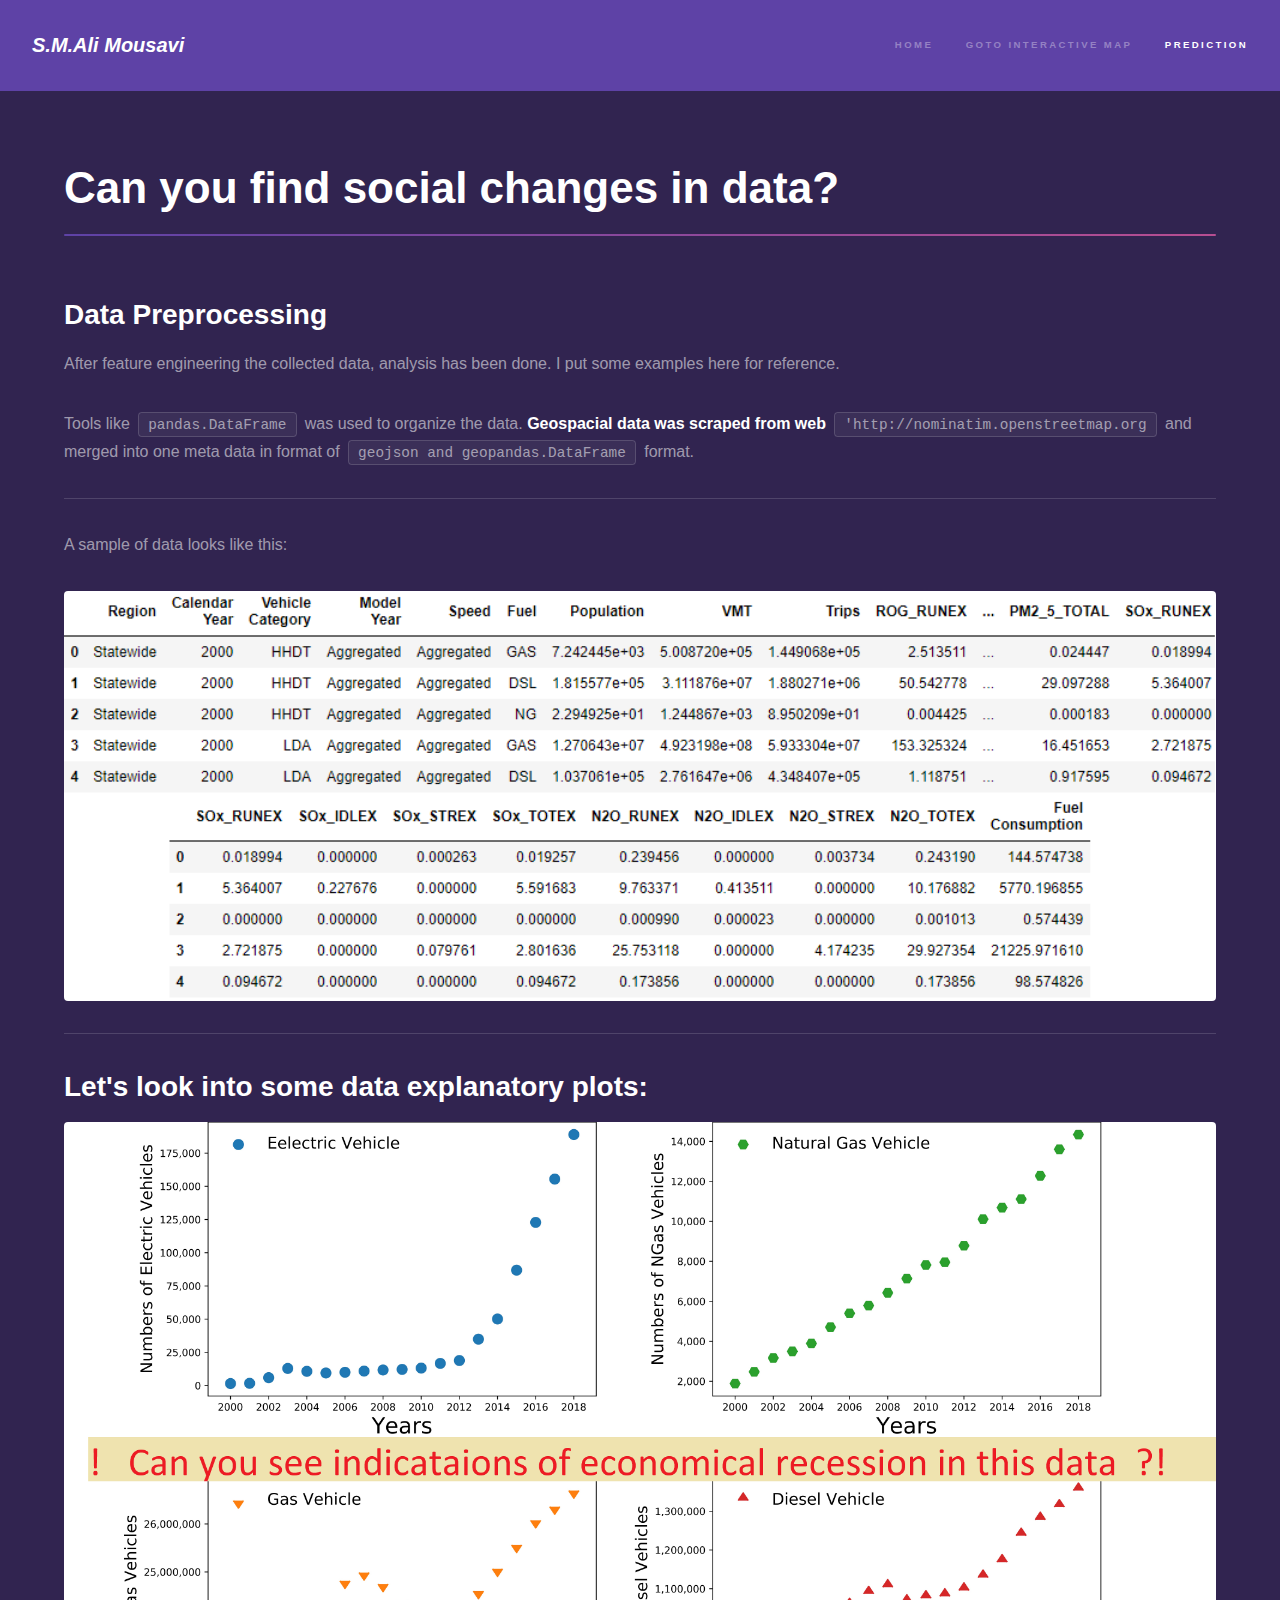
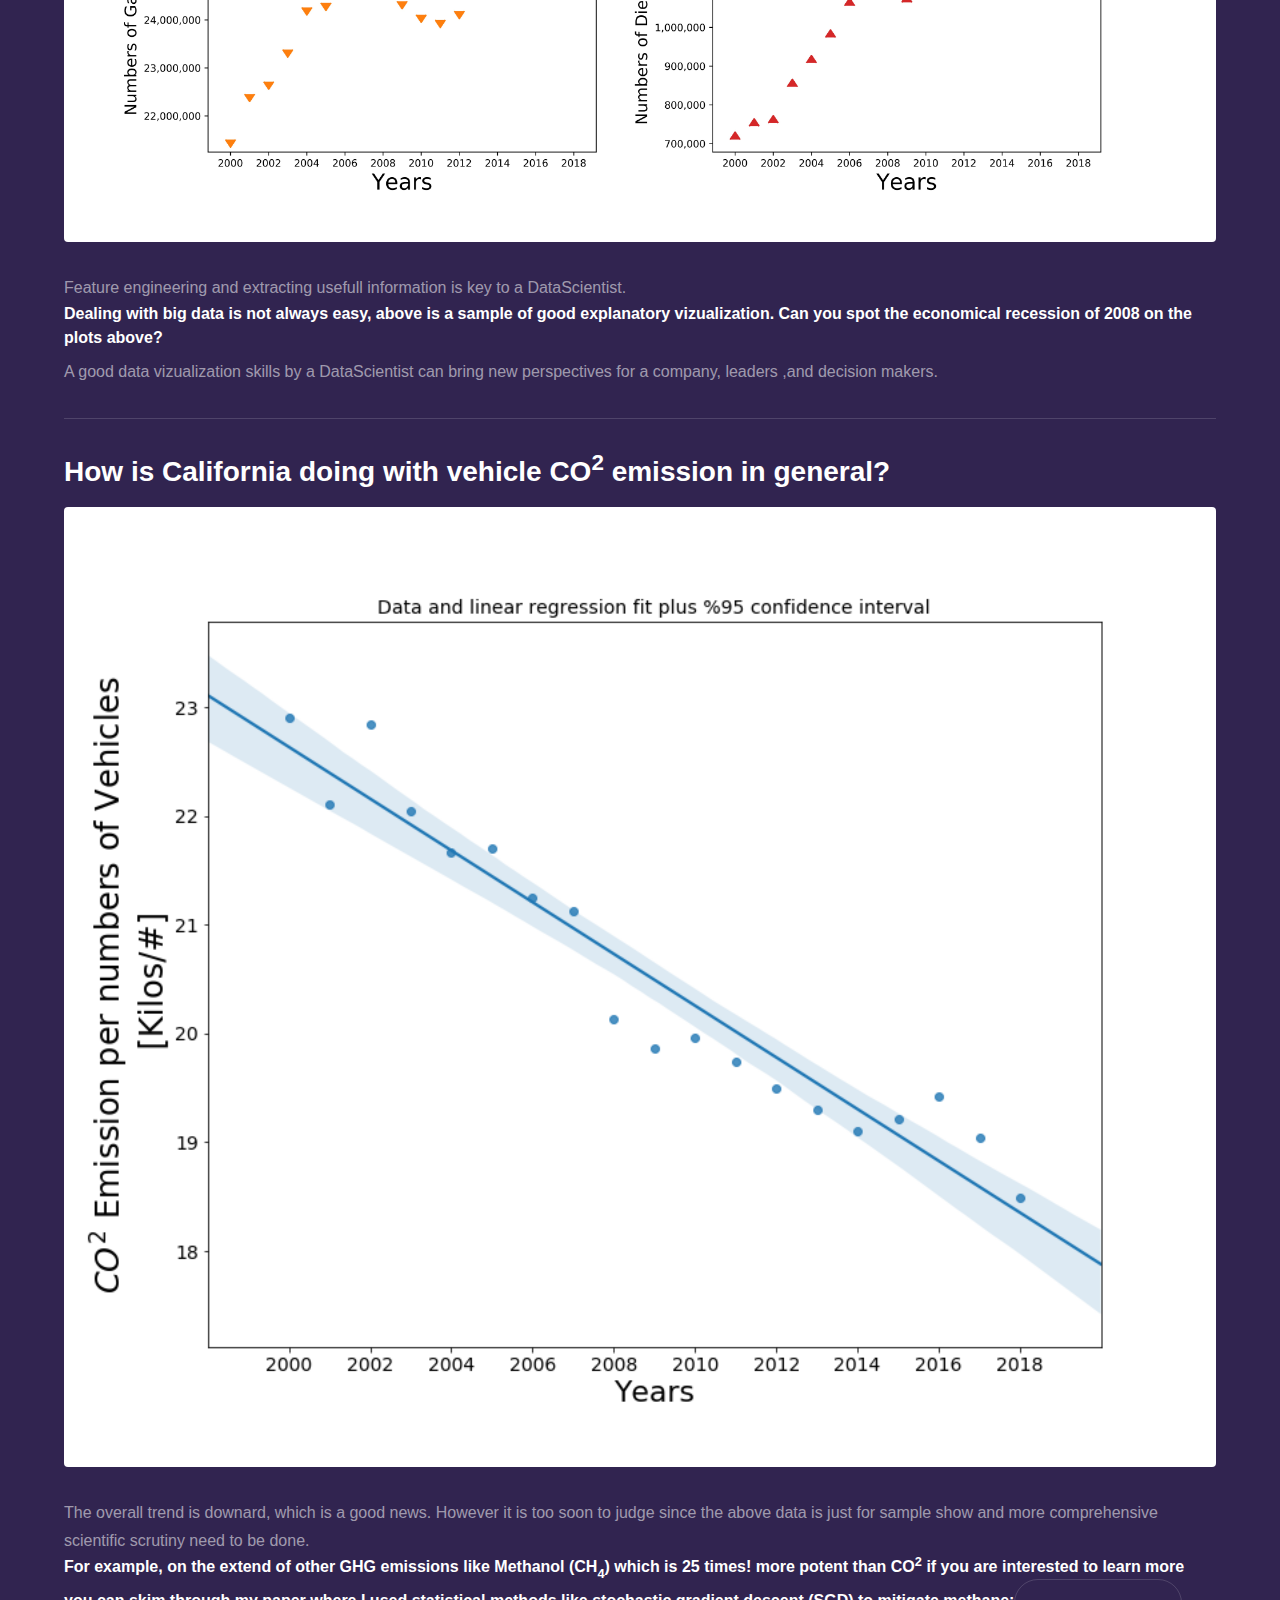
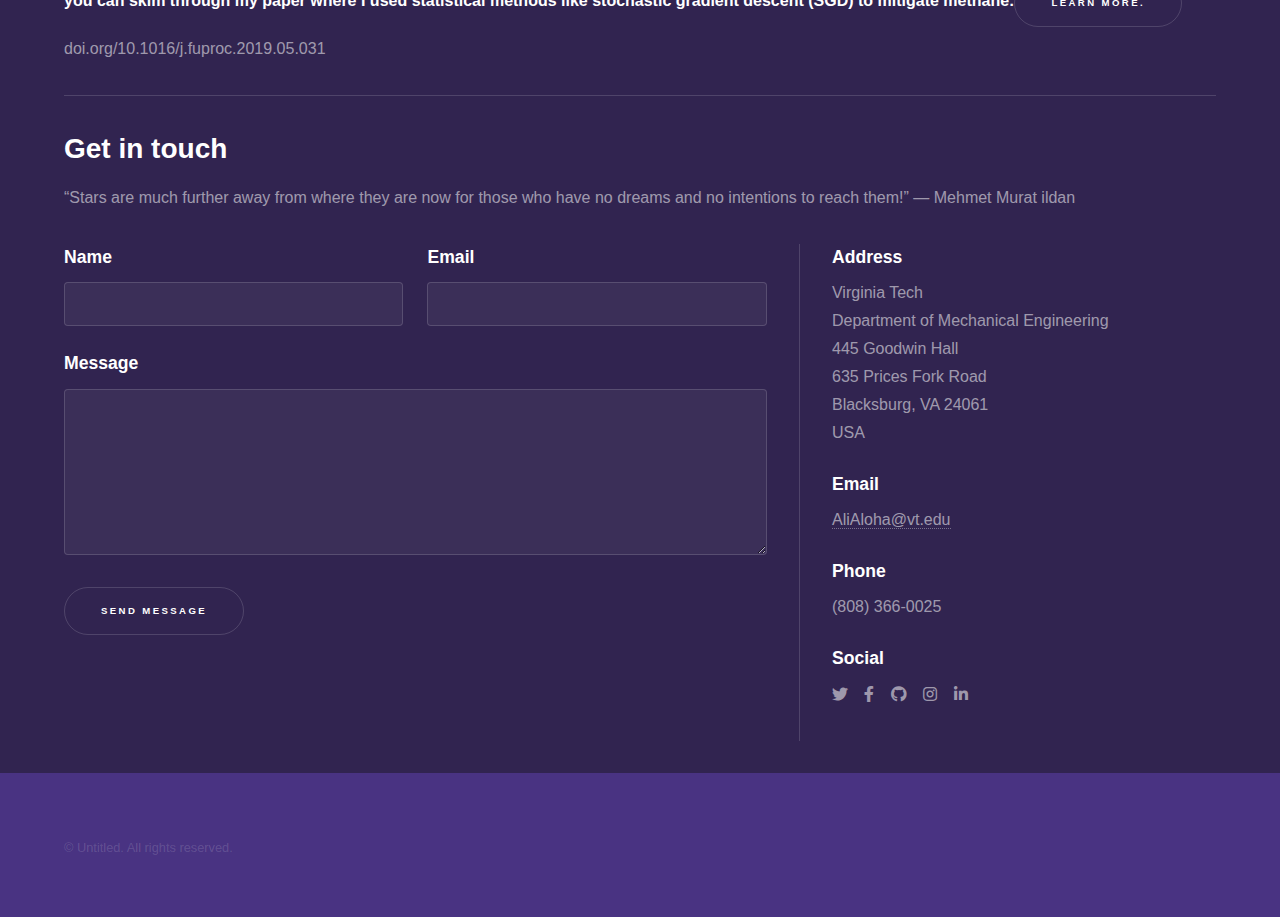
==== commit 8c067106: "html files was edited, a composer.json file added" ====
--- a/analysis.html
+++ b/analysis.html
@@ -47,10 +47,10 @@
 									<hr />
 									<h2>Let's look into some data explanatory plots:</h2>
 									<span class="image fit"><img src="images/DataViz.jpg" alt="" /></span>
-									Feature engineering and extracting usefull information is a key to a DataScientist. <h4> Dealing with big data is not always easy, above is a sample of good explanatory vizualization. Can you spot the economical recession of 2008 on the plots above?</h4> A good data vizualization can bring new unseen ways to for a company, that is one of the spots DataScience techniques stands out
+									Feature engineering and extracting usefull information is key to a DataScientist. <h4> Dealing with big data is not always easy, above is a sample of good explanatory vizualization. Can you spot the economical recession of 2008 on the plots above?</h4> A good data vizualization skills by a DataScientist can bring new perspectives for a company, leaders ,and decision makers.
 
 									<hr />
-									<h2>How does California is doing with vehicle CO<sup>2</sup> emission with in general?</h2>
+									<h2>How is California doing with vehicle CO<sup>2</sup> emission in general?</h2>
 									<span class="image fit"><img src="images/chart01.png" alt="" /></span>								
 									The overall trend is downard, which is a good news. However it is too soon to judge since the above data is just for sample show and more comprehensive scientific scrutiny need to be done. <h4>For example, on the extend of other GHG emissions like Methanol (CH<sub>4</sub>) which is 25 times! more potent than CO<sup>2</sup> if you are interested to learn more you can skim through my paper where I used statistical methods like stochastic gradient descent (SGD) to mitigate methane:<a href="https://doi.org/10.1016/j.fuproc.2019.05.031" class="button ">Learn more.</a> </h4>doi.org/10.1016/j.fuproc.2019.05.031
 									<hr>
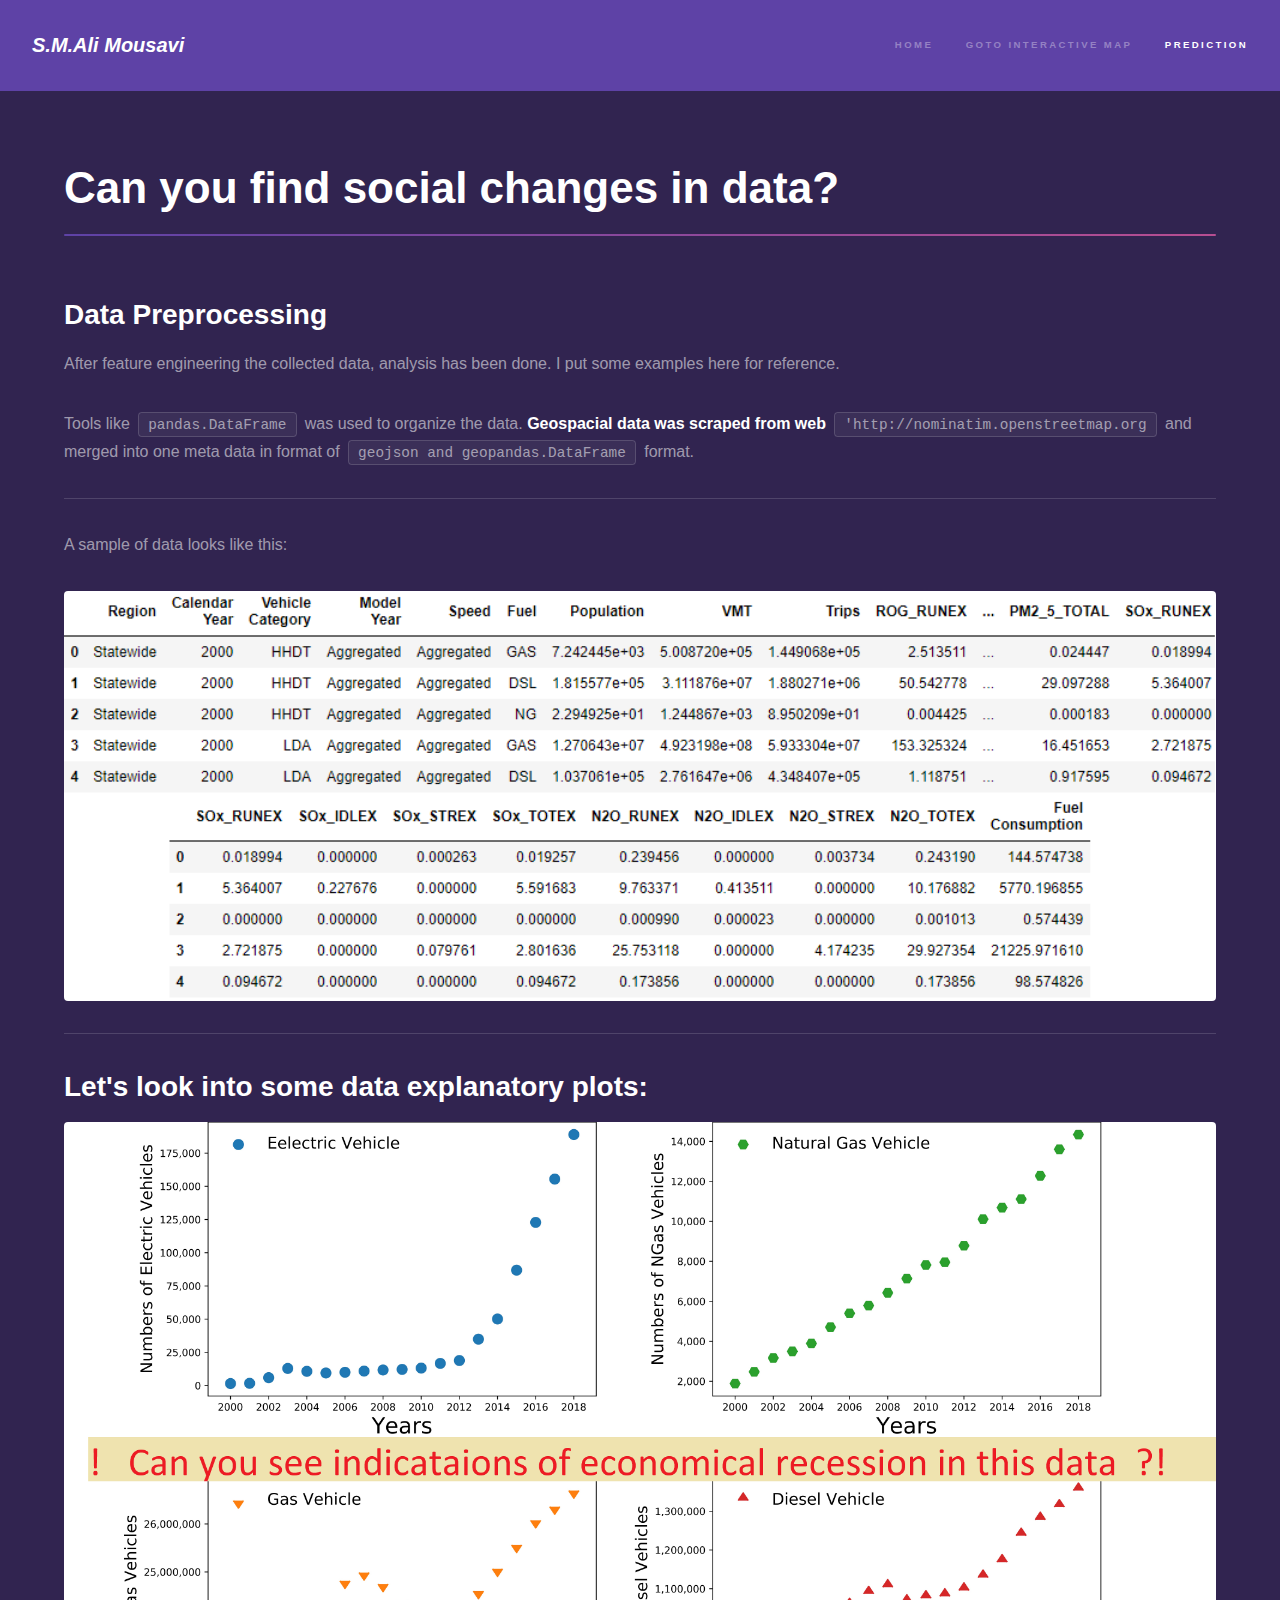
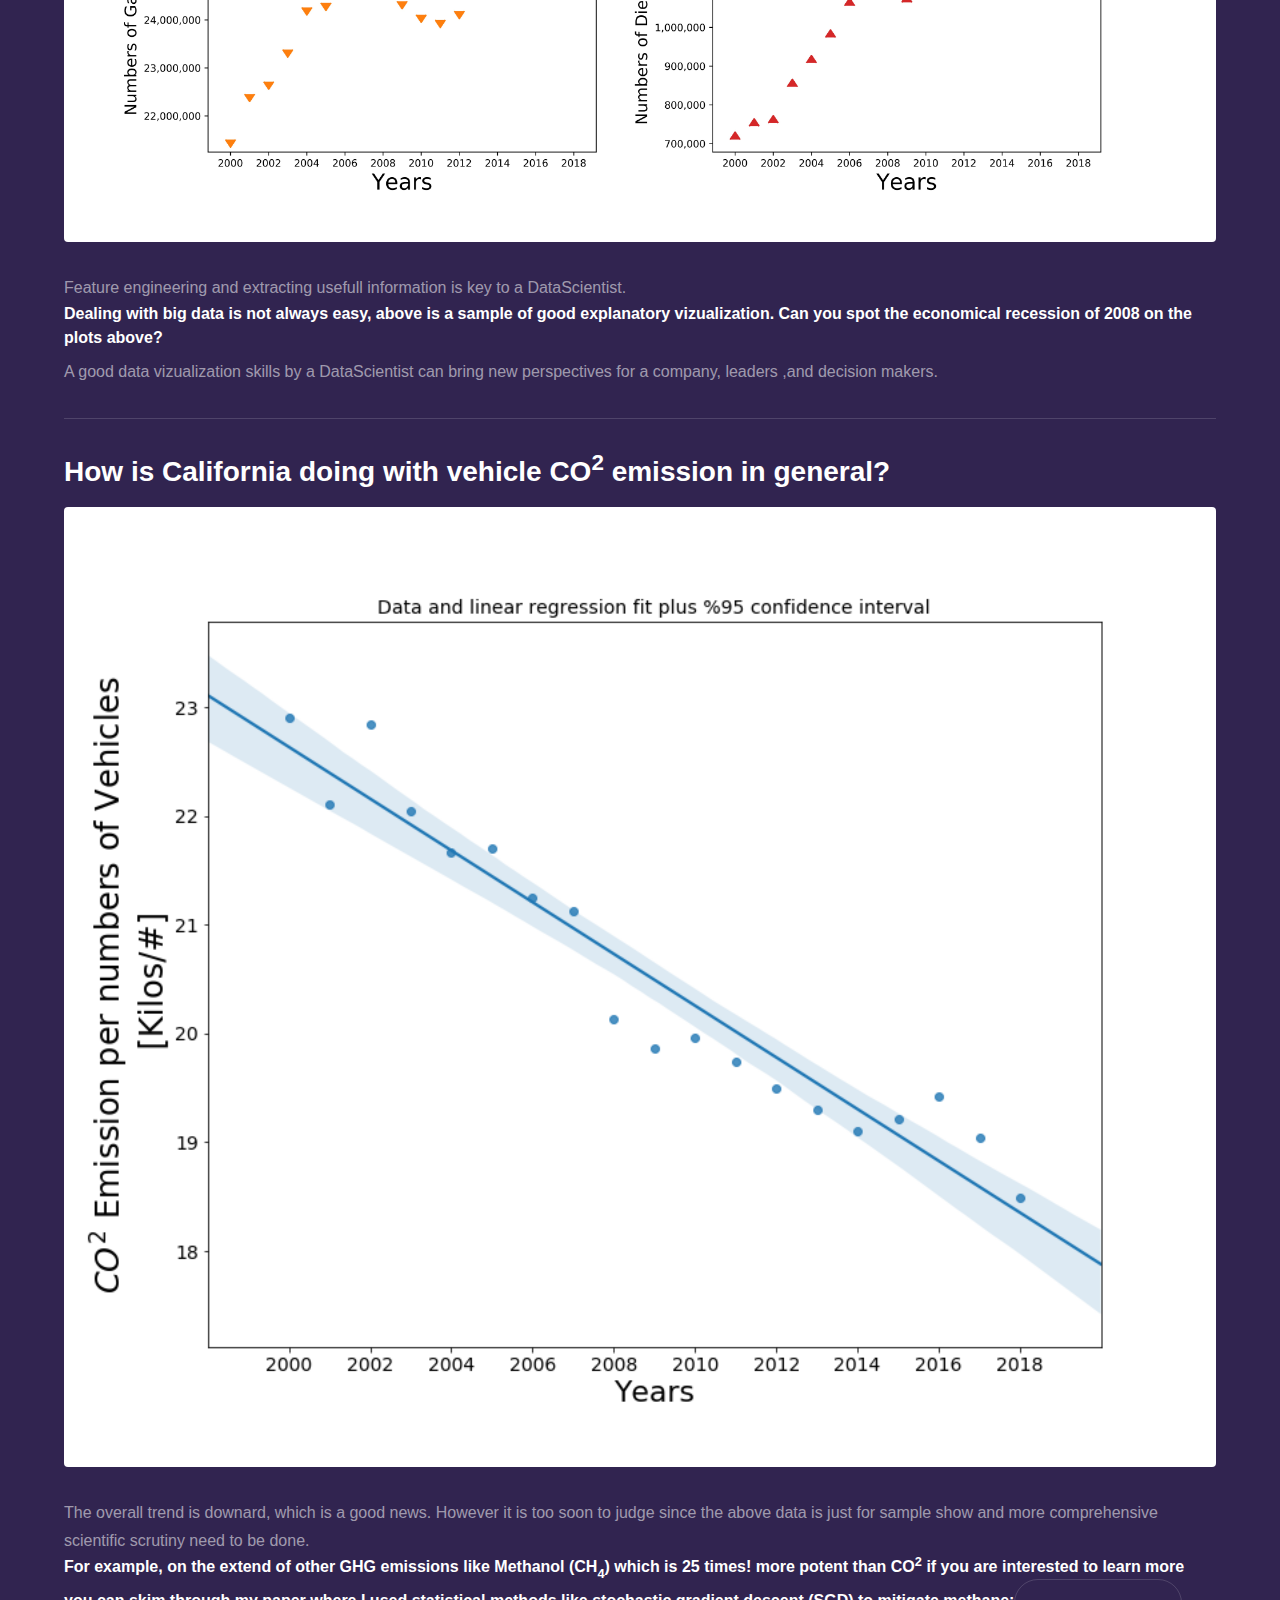
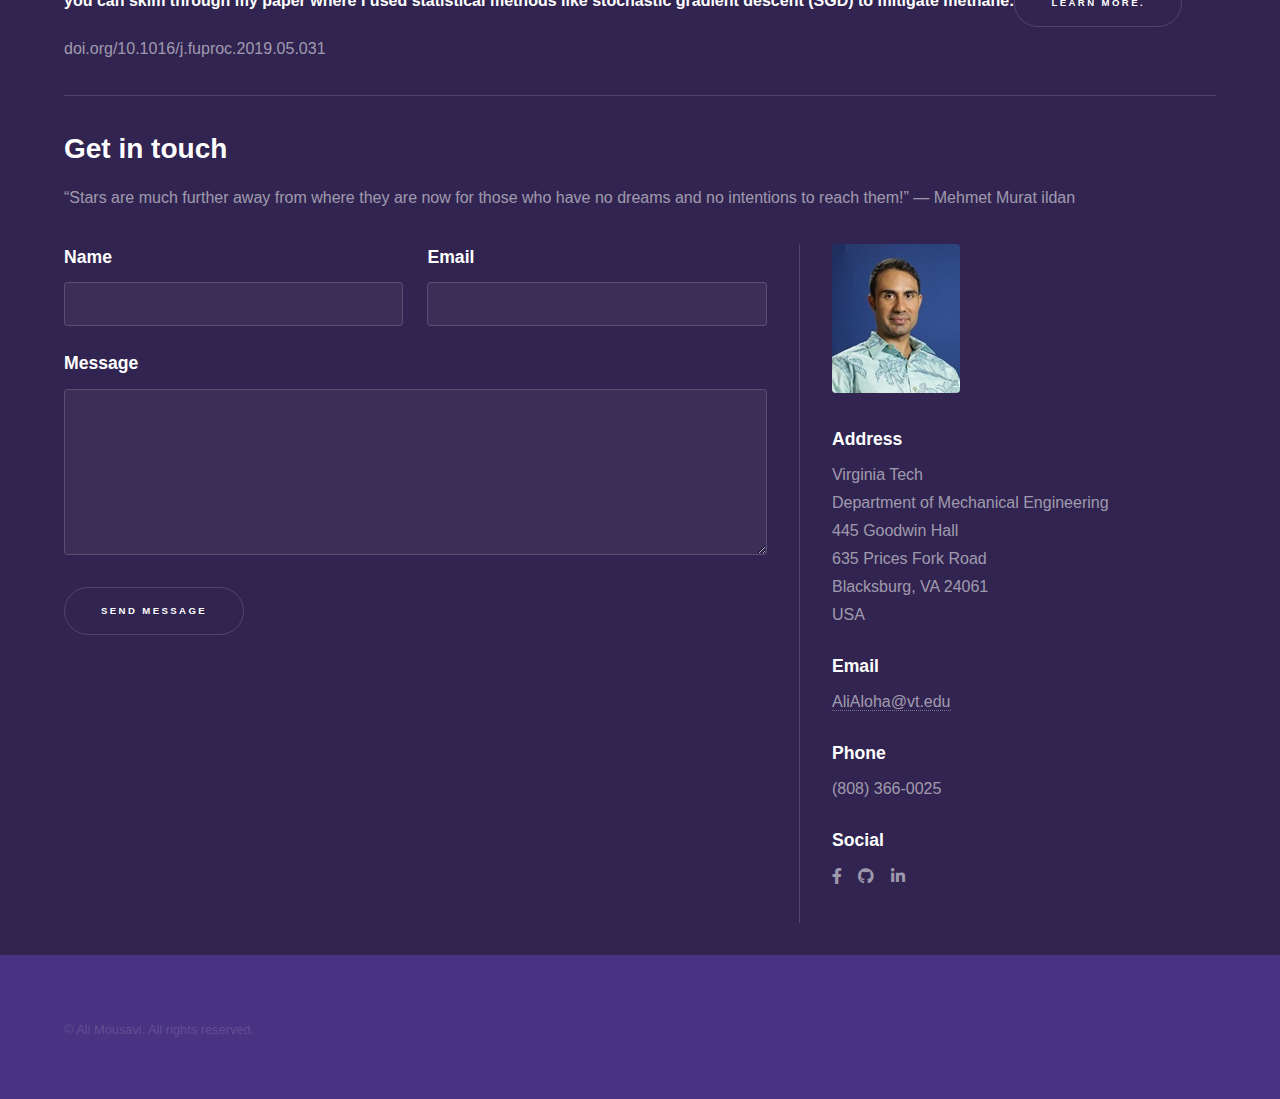
==== commit 64d24d12: "Untitled in Allright Reserved at the footer changed to Ali Mousavi, Social media reduced to Facebook" ====
--- a/analysis.html
+++ b/analysis.html
@@ -87,6 +87,7 @@
 												</section>
 												<section>
 													<ul class="contact">
+														<span class="image"><img src="images/Personally.jpg" alt="" /></span>
 														<li>
 															<h3>Address</h3>
 															<span>Virginia Tech<br />
@@ -106,13 +107,13 @@
 														</li>
 														<li>
 															<h3>Social</h3>
-															<ul class="icons">
-																<li><a href="#" class="icon brands fa-twitter"><span class="label">Twitter</span></a></li>
-																<li><a href="#" class="icon brands fa-facebook-f"><span class="label">Facebook</span></a></li>
-																<li><a href="https://github.com/alialoha/California_EV-emission_Analysis" class="icon brands fa-github"><span class="label">GitHub</span></a></li>
-																<li><a href="#" class="icon brands fa-instagram"><span class="label">Instagram</span></a></li>
-																<li><a href="https://www.linkedin.com/in/ali-mousavi-61509159/" class="icon brands fa-linkedin-in"><span class="label">LinkedIn</span></a></li>
-															</ul>
+																<ul class="icons">
+																	<!-- <li><a href="#" class="icon brands fa-twitter"><span class="label">Twitter</span></a></li> -->
+																	<li><a href="https://www.facebook.com/moosavi.sma" class="icon brands fa-facebook-f"><span class="label">Facebook</span></a></li>
+																	<li><a href="https://github.com/alialoha/California_EV-emission_Analysis" class="icon brands fa-github"><span class="label">GitHub</span></a></li>
+																	<!-- <li><a href="#" class="icon brands fa-instagram"><span class="label">Instagram</span></a></li> -->
+																	<li><a href="https://www.linkedin.com/in/ali-mousavi-61509159/" class="icon brands fa-linkedin-in"><span class="label">LinkedIn</span></a></li>
+																</ul>
 														</li>
 													</ul>
 												</section>
@@ -130,7 +131,7 @@
 		<footer id="footer" class="wrapper style1-alt">
 			<div class="inner">
 				<ul class="menu">
-					<li>&copy; Untitled. All rights reserved.</li>
+					<li>&copy; Ali Mousavi. All rights reserved.</li>
 				</ul>
 			</div>
 		</footer>
